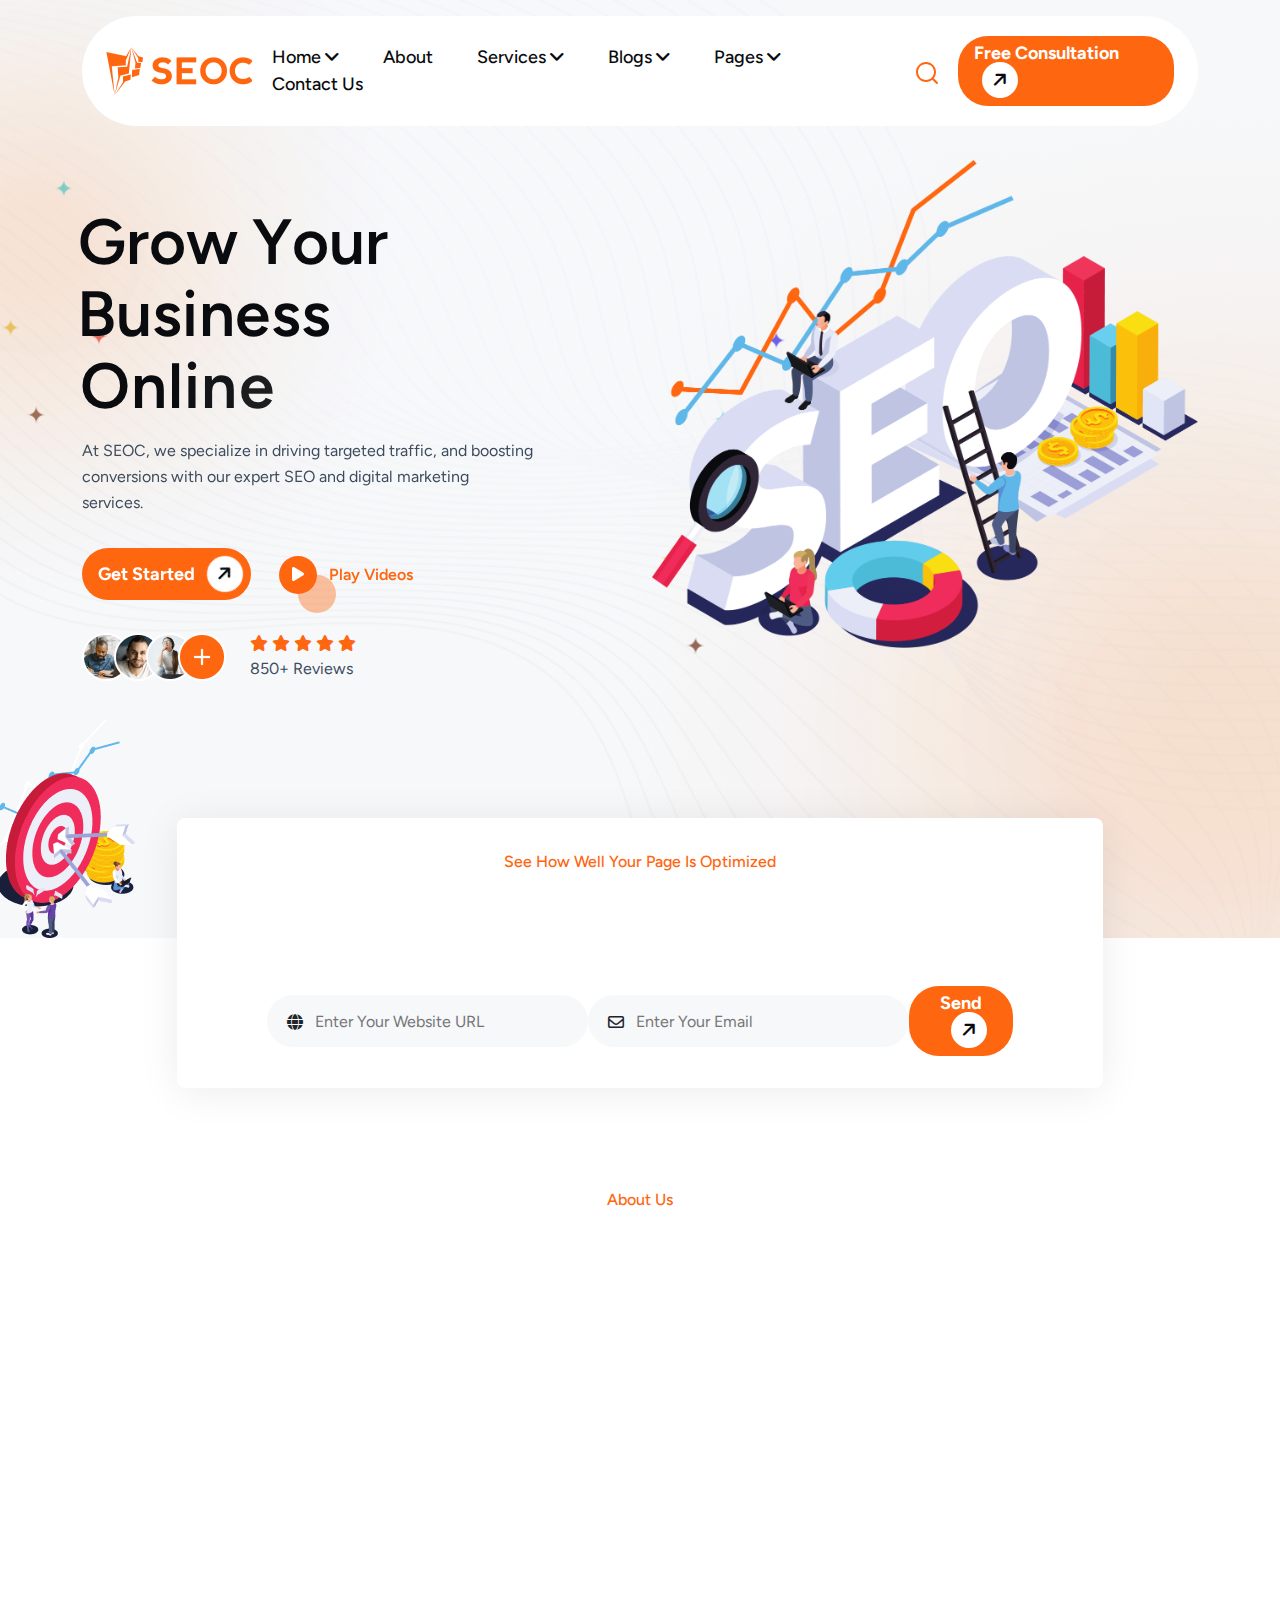
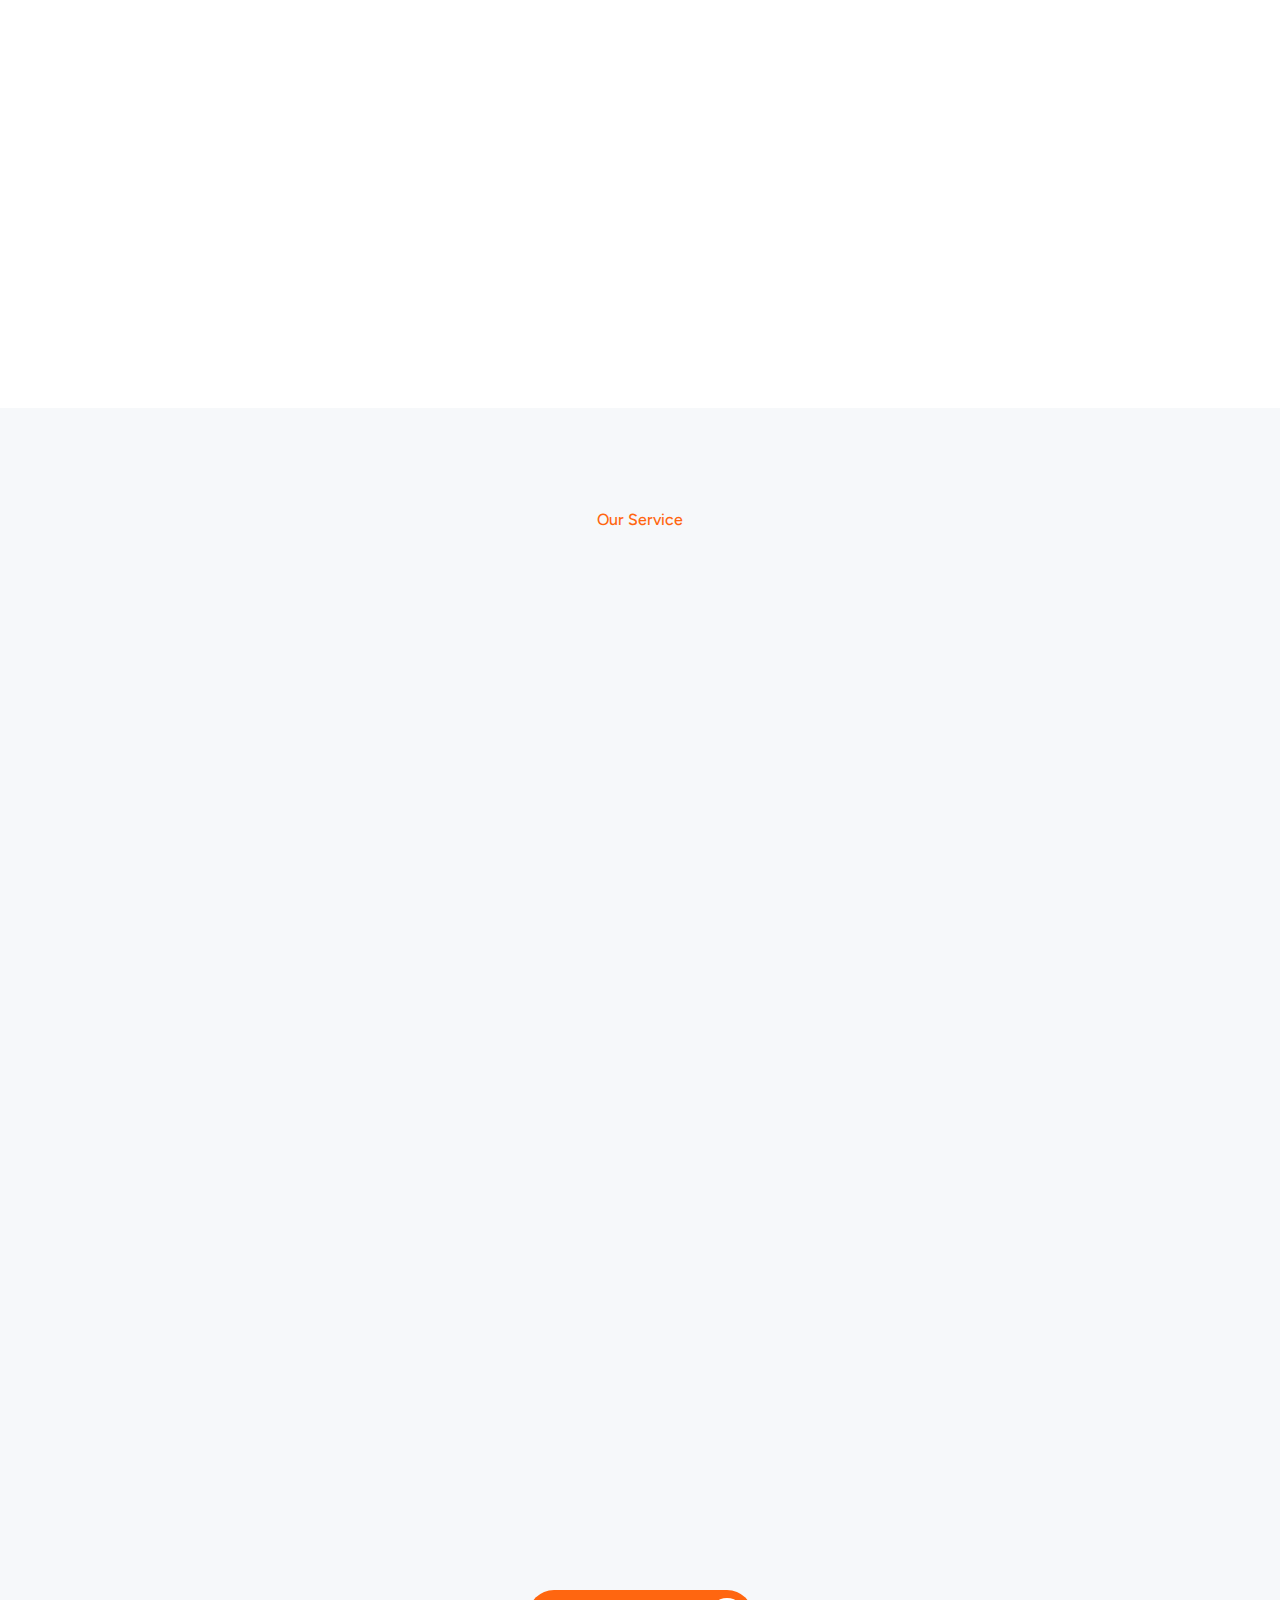
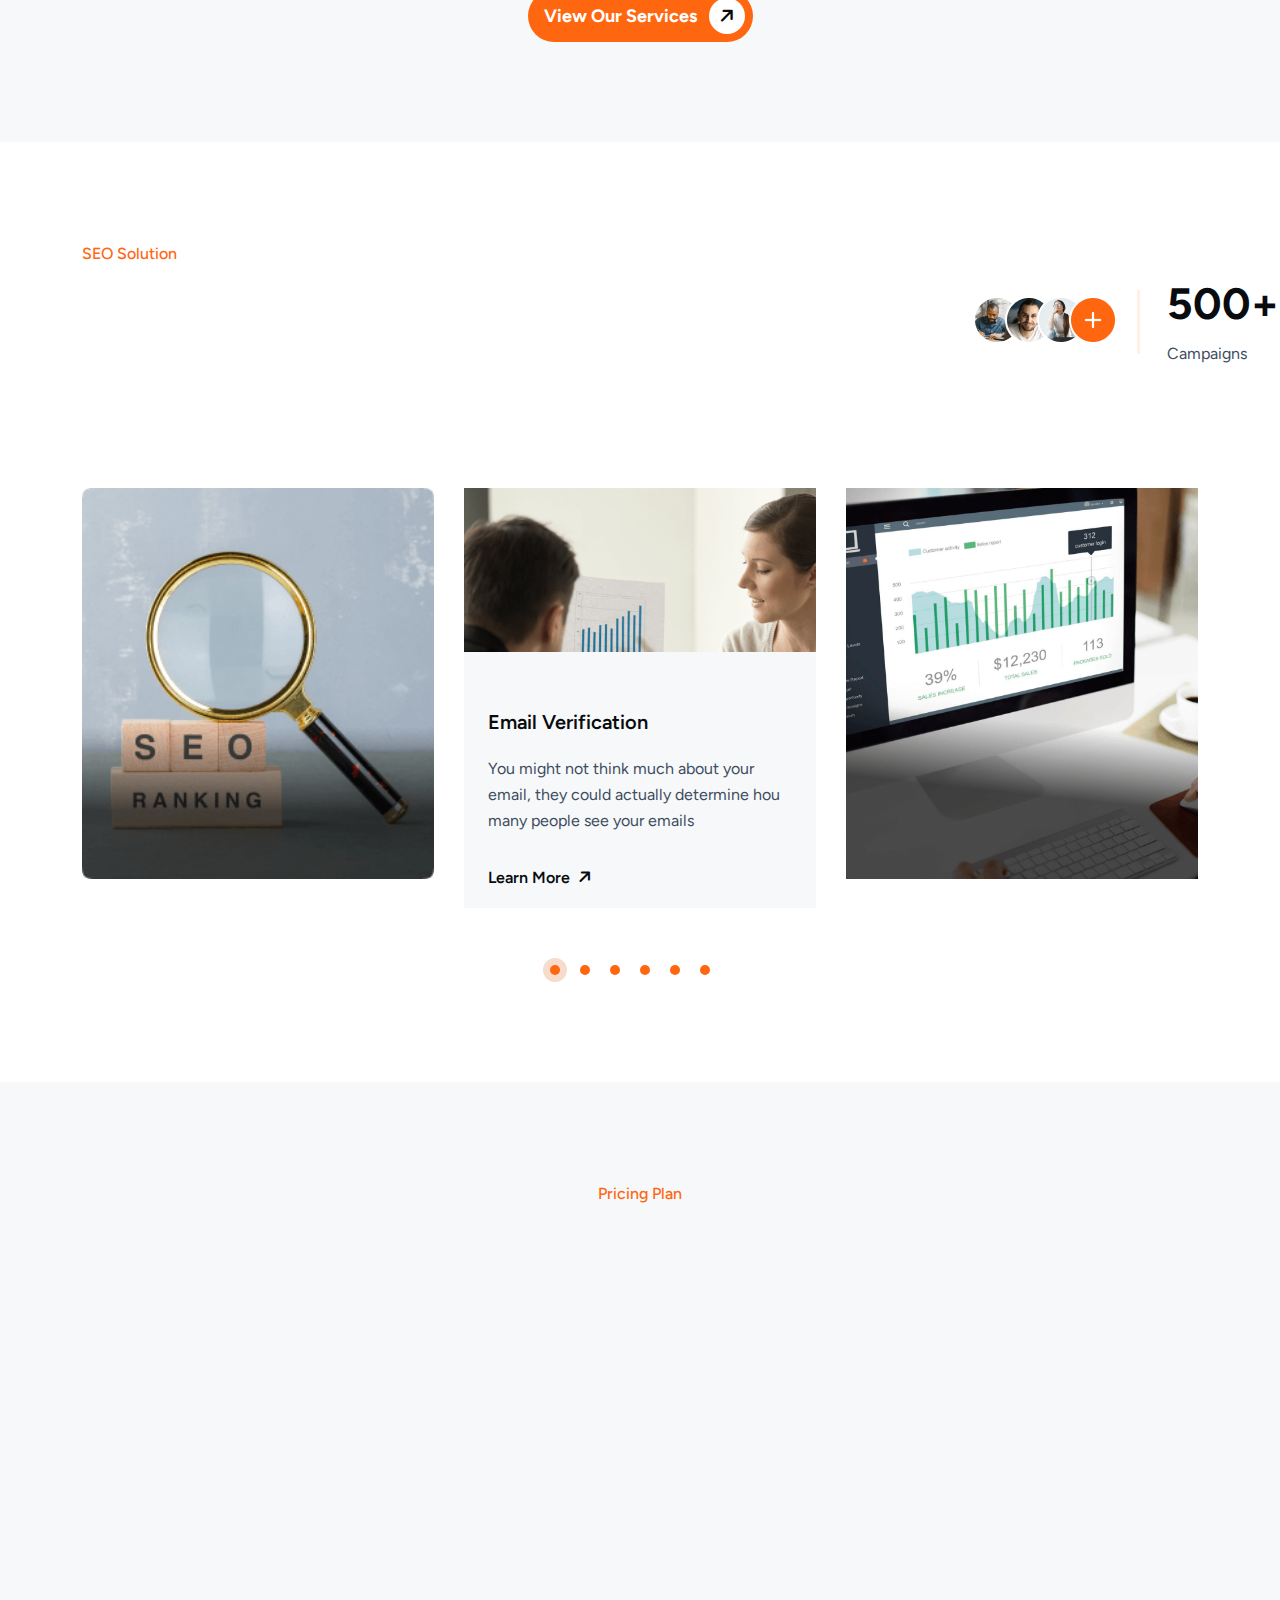
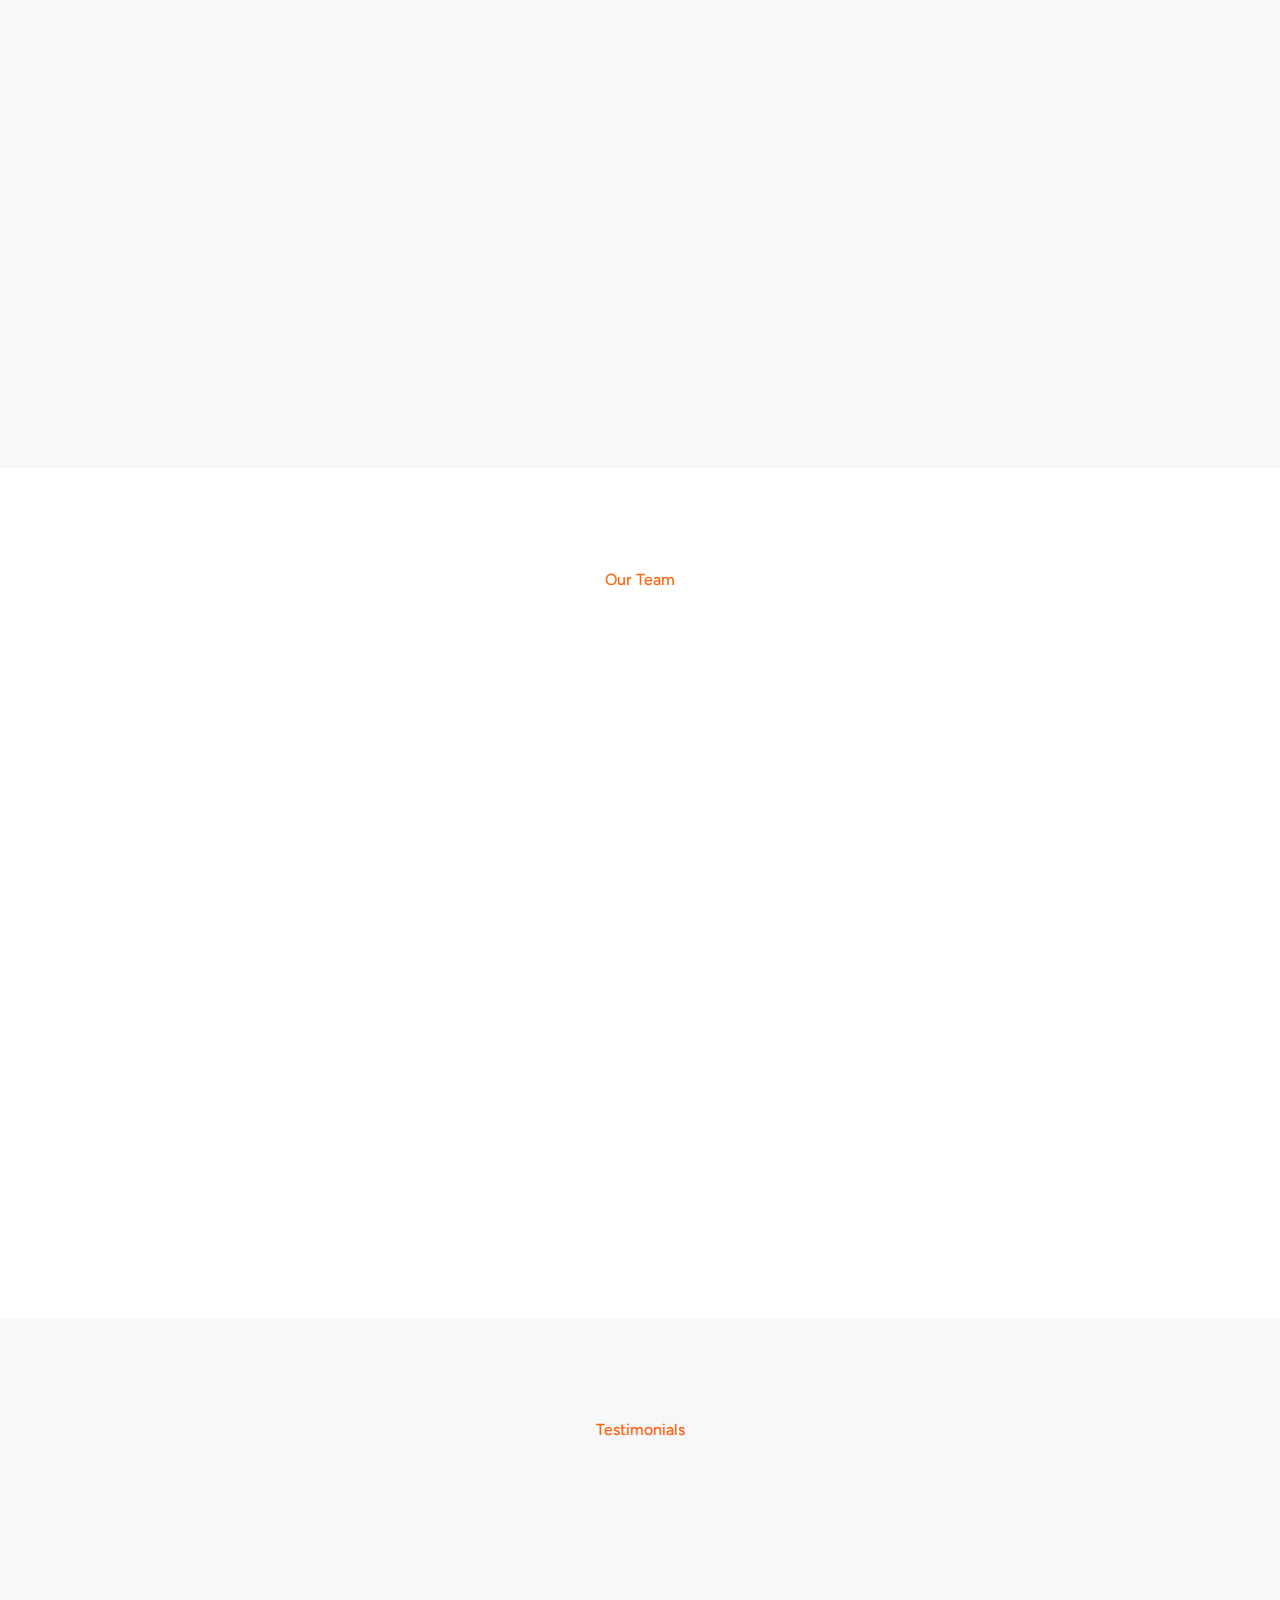
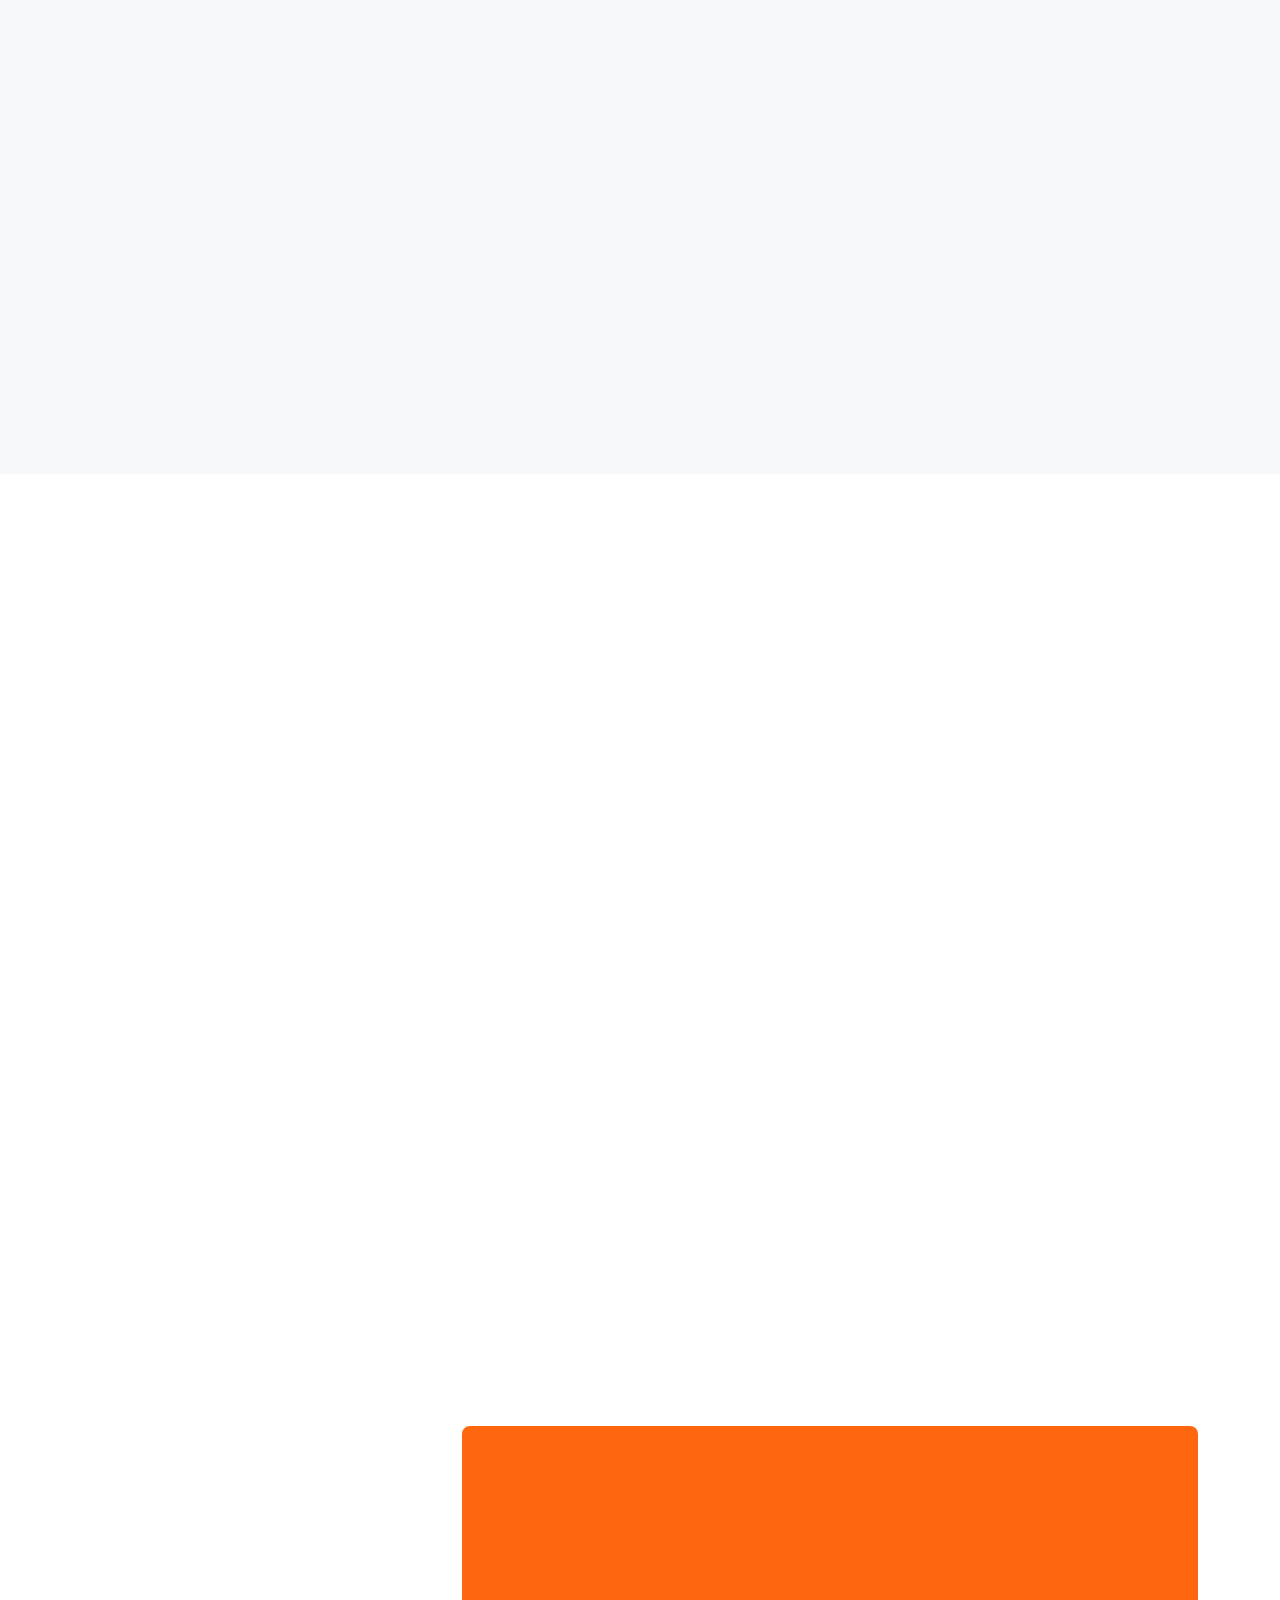
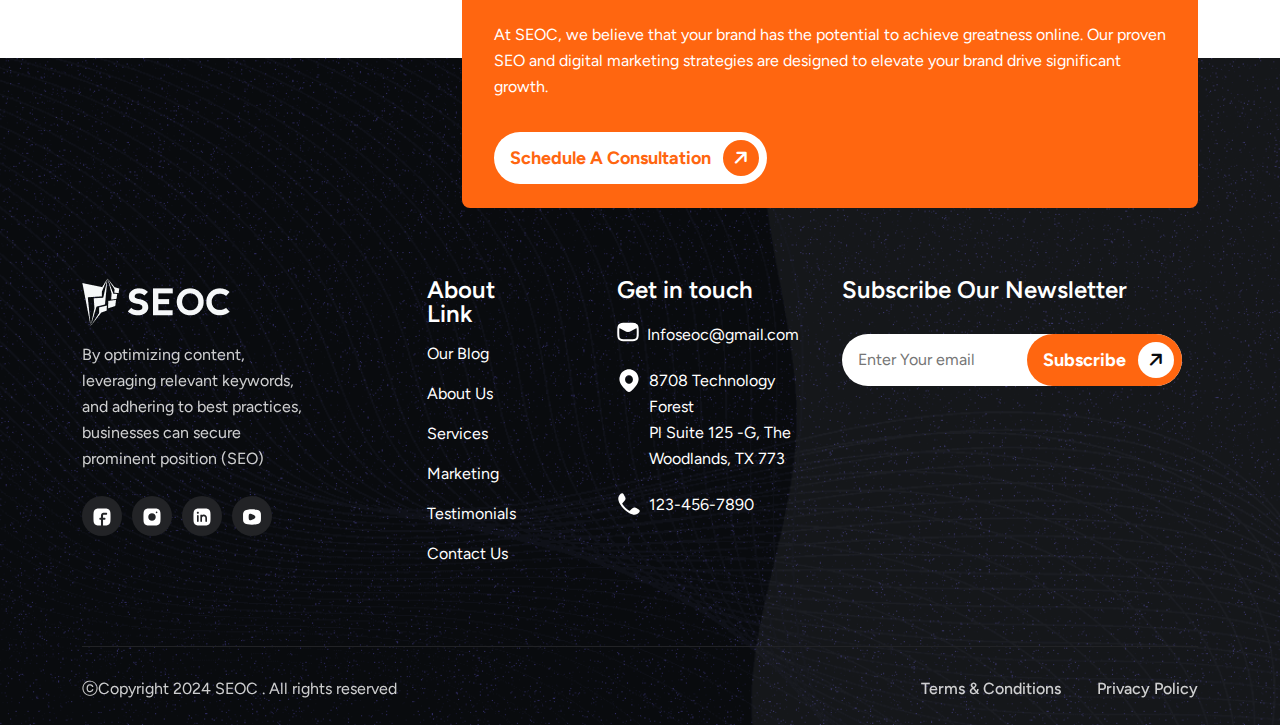
==== index10.html @ 3ffd4865 "first commit" ====
<!DOCTYPE html>
<html lang="en">

<!-- Mirrored from seoc-html-v2.vercel.app/index10.php by HTTrack Website Copier/3.x [XR&CO'2014], Wed, 20 Nov 2024 07:27:41 GMT -->
<!-- Added by HTTrack --><meta http-equiv="content-type" content="text/html;charset=utf-8" /><!-- /Added by HTTrack -->
<head>
     <meta charset="UTF-8">
     <meta name="viewport" content="width=device-width, initial-scale=1.0">
     <title>SEOC - Digital Marketing Agency</title>

     <!--=====FAB ICON=======-->
    <link rel="shortcut icon" href="assets/img/logo/fav-logo9.png" type="image/x-icon">

    <!--===== CSS LINK =======-->
    <link rel="stylesheet" href="assets/css/plugins/bootstrap.min.css">
    <link rel="stylesheet" href="assets/css/plugins/aos.css">
    <link rel="stylesheet" href="assets/css/plugins/fontawesome.css">
    <link rel="stylesheet" href="assets/css/plugins/magnific-popup.css">
    <link rel="stylesheet" href="assets/css/plugins/mobile.css">
    <link rel="stylesheet" href="assets/css/plugins/owlcarousel.min.css">
    <link rel="stylesheet" href="assets/css/plugins/sidebar.css">
    <link rel="stylesheet" href="assets/css/plugins/slick-slider.css">
    <link rel="stylesheet" href="assets/css/plugins/nice-select.css">
    <link rel="stylesheet" href="assets/css/main.css">

    <!--=====  JS SCRIPT LINK =======-->
    <script src="assets/js/plugins/jquery-3-6-0.min.js"></script>
</head>
<body class="homepage10-body">

<!--===== PRELOADER STARTS =======-->
<div class="preloader preloader10">
  <div class="loading-container">
    <div class="loading"></div>
    <div id="loading-icon"><img src="assets/img/logo/preloader9.png" alt=""></div>
  </div>
</div>
<!--===== PRELOADER ENDS =======-->

<!--===== PROGRESS STARTS=======-->
<div class="paginacontainer">
     <div class="progress-wrap">
       <svg class="progress-circle svg-content" width="100%" height="100%" viewBox="-1 -1 102 102">
         <path d="M50,1 a49,49 0 0,1 0,98 a49,49 0 0,1 0,-98"/>
       </svg>
     </div>
   </div>
 <!--===== PROGRESS ENDS=======-->

   <!--=====HEADER START=======-->
   <header class="homepage10-body">
    <div class="header-area homepage10 header header-sticky d-none d-lg-block " id="header">
      <div class="container">
        <div class="row">
          <div class="col-lg-12">
            <div class="header-elements">
              <div class="site-logo">
                <a href="index.php"><img src="assets/img/logo/logo11.png" alt=""></a>
              </div>
              <div class="main-menu">
                <ul>
                  <li><a href="#">Home <i class="fa-solid fa-angle-down"></i></a>
                    <div class="tp-submenu">
                      <div class="row">
                         <div class="col-lg-12">

                          <div class="all-images-menu">
                            <div class="images">
                              <div class="homemenu-thumb">
                                <div class="img1">
                                <img src="assets/img/all-images/demo-img1.png" alt="">
                                </div>
                                 <div class="homemenu-btn">
                                    <a class="header-btn17" href="index.php" target="_blank">Multi Page <span><i class="fa-solid fa-arrow-right"></i></span></a>
                                    <div class="space16"></div>
                                    <a class="header-btn17" href="single-index1.php" target="_blank">One Page <span><i class="fa-solid fa-arrow-right"></i></span></a>
                                 </div>
                                 <div class="homemenu-content">
                                  <a href="404.php">SEO & Digital Marketing 01</a>
                                 </div>
                              </div>
                              <div class="space20"></div>
                            </div>

                            <div class="images">
                              <div class="homemenu-thumb">
                                <div class="img1">
                                <img src="assets/img/all-images/demo-img2.png" alt="">
                                </div>
                                 <div class="homemenu-btn">
                                    <a class="header-btn17" href="index2.php" target="_blank"> Multi Page <span><i class="fa-solid fa-arrow-right"></i></span></a>
                                    <div class="space16"></div>
                                    <a class="header-btn17" href="single-index2.php" target="_blank"> One Page <span><i class="fa-solid fa-arrow-right"></i></span></a>
                                 </div>
                                 <div class="homemenu-content">
                                  <a href="index2.php">SEO & Digital Marketing 02</a>
                                 </div>
                              </div>
                              <div class="space20"></div>
                            </div>

                            <div class="images">
                              <div class="homemenu-thumb">
                                <div class="img1">
                                <img src="assets/img/all-images/comming-soon.png" alt="" class="commingsoon">
                                </div>
                                <div class="homemenu-btn">
                                  <a class="header-btn17" href="index3.php" target="_blank">Multi Page <span><i class="fa-solid fa-arrow-right"></i></span></a>
                                  <div class="space16"></div>
                                  <a class="header-btn17" href="single-index3.php" target="_blank"> One Page <span><i class="fa-solid fa-arrow-right"></i></span></a>
                               </div>
                               <div class="homemenu-content">
                                <a href="index3.php">SEO & Digital Marketing 03</a>
                               </div>
                              </div>
                              <div class="space20"></div>
                            </div>

                            <div class="images">
                              <div class="homemenu-thumb">
                                <div class="img1">
                                <img src="assets/img/all-images/demo-img3.png" alt="">
                                </div>
                                 <div class="homemenu-btn">
                                    <a class="header-btn17" href="index4.php" target="_blank">Multi Page <span><i class="fa-solid fa-arrow-right"></i></span></a>
                                    <div class="space16"></div>
                                    <a class="header-btn17" href="single-index4.php" target="_blank"> One Page <span><i class="fa-solid fa-arrow-right"></i></span></a>
                                 </div>
                                 <div class="homemenu-content">
                                  <a href="index4.php">SEO & Digital Marketing 04</a>
                                 </div>
                              </div>
                              <div class="space20"></div>
                            </div>

                            <div class="images">
                              <div class="homemenu-thumb" style="margin: 0;">
                                <div class="img1">
                                <img src="assets/img/all-images/demo-img4.png" alt="">
                                </div>
                                 <div class="homemenu-btn">
                                    <a class="header-btn17" href="index5.php" target="_blank">Multi Page <span><i class="fa-solid fa-arrow-right"></i></span></a>
                                    <div class="space16"></div>
                                    <a class="header-btn17" href="single-index5.php" target="_blank"> One Page <span><i class="fa-solid fa-arrow-right"></i></span></a>
                                 </div>
                                 <div class="homemenu-content">
                                  <a href="index5.php">SEO & Digital Marketing 05</a>
                                 </div>
                              </div>
                              <div class="space20"></div>
                            </div>
                          </div>

                          <div class="all-images-menu">
                            <div class="images">
                              <div class="homemenu-thumb">
                                <div class="img1">
                                <img src="assets/img/all-images/demo-img11.png" alt="">
                                </div>
                                <div class="text">
                                  <h2>NEW</h2>
                                </div>
                                 <div class="homemenu-btn">
                                    <a class="header-btn17" href="index11.php" target="_blank">Multi Page <span><i class="fa-solid fa-arrow-right"></i></span></a>
                                    <div class="space16"></div>
                                    <a class="header-btn17" href="single-index11.php" target="_blank">One Page <span><i class="fa-solid fa-arrow-right"></i></span></a>
                                 </div>
                                 <div class="homemenu-content">
                                  <a href="index11.php">Staffing Agency</a>
                                 </div>
                              </div>
                              <div class="space20"></div>
                            </div>

                            <div class="images">
                              <div class="homemenu-thumb">
                                <div class="img1">
                                <img src="assets/img/all-images/demo-img12.png" alt="">
                                </div>
                                <div class="text">
                                  <h2>NEW</h2>
                                </div>
                                 <div class="homemenu-btn">
                                    <a class="header-btn17" href="index12.php" target="_blank"> Multi Page <span><i class="fa-solid fa-arrow-right"></i></span></a>
                                    <div class="space16"></div>
                                    <a class="header-btn17" href="single-index12.php" target="_blank"> One Page <span><i class="fa-solid fa-arrow-right"></i></span></a>
                                 </div>
                                 <div class="homemenu-content">
                                  <a href="index12.php">Consulting Agency</a>
                                 </div>
                              </div>
                              <div class="space20"></div>
                            </div>

                            <div class="images">
                              <div class="homemenu-thumb">
                                <div class="img1">
                                <img src="assets/img/all-images/demo-img13.png" alt="" class="commingsoon">
                                </div>
                                <div class="text">
                                  <h2>NEW</h2>
                                </div>
                                <div class="homemenu-btn">
                                  <a class="header-btn17" href="index13.php" target="_blank">Multi Page <span><i class="fa-solid fa-arrow-right"></i></span></a>
                                  <div class="space16"></div>
                                  <a class="header-btn17" href="single-index13.php" target="_blank"> One Page <span><i class="fa-solid fa-arrow-right"></i></span></a>
                               </div>
                               <div class="homemenu-content">
                                <a href="index13.php">Advertising Agency</a>
                               </div>
                              </div>
                              <div class="space20"></div>
                            </div>

                            <div class="images">
                              <div class="homemenu-thumb">
                                <div class="img1">
                                <img src="assets/img/all-images/demo-img14.png" alt="">
                                </div>
                                <div class="text">
                                  <h2>NEW</h2>
                                </div>
                                 <div class="homemenu-btn">
                                    <a class="header-btn17" href="index14.php" target="_blank">Multi Page <span><i class="fa-solid fa-arrow-right"></i></span></a>
                                    <div class="space16"></div>
                                    <a class="header-btn17" href="single-index14.php" target="_blank"> One Page <span><i class="fa-solid fa-arrow-right"></i></span></a>
                                 </div>
                                 <div class="homemenu-content">
                                  <a href="index14.php">IT Solution Agency</a>
                                 </div>
                              </div>
                              <div class="space20"></div>
                            </div>

                            <div class="images">
                              <div class="homemenu-thumb" style="margin: 0;">
                                <div class="img1">
                                <img src="assets/img/all-images/demo-img15.png" alt="">
                                </div>
                                <div class="text">
                                  <h2>NEW</h2>
                                </div>
                                 <div class="homemenu-btn">
                                    <a class="header-btn17" href="index15.php" target="_blank">Multi Page <span><i class="fa-solid fa-arrow-right"></i></span></a>
                                    <div class="space16"></div>
                                    <a class="header-btn17" href="single-index15.php" target="_blank"> One Page <span><i class="fa-solid fa-arrow-right"></i></span></a>
                                 </div>
                                 <div class="homemenu-content">
                                  <a href="index15.php">Startup Agency</a>
                                 </div>
                              </div>
                              <div class="space20"></div>
                            </div>
                          </div>

                          <div class="all-images-menu">
                            <div class="images">
                              <div class="homemenu-thumb">
                                <div class="img1">
                                <img src="assets/img/all-images/demo-img5.png" alt="">
                                </div>
                                 <div class="homemenu-btn">
                                    <a class="header-btn17" href="index6.php" target="_blank">Multi Page <span><i class="fa-solid fa-arrow-right"></i></span></a>
                                    <div class="space16"></div>
                                    <a class="header-btn17" href="single-index6.php" target="_blank">One Page <span><i class="fa-solid fa-arrow-right"></i></span></a>
                                 </div>
                                 <div class="homemenu-content">
                                  <a href="index6.php">SEO & Digital Marketing 06</a>
                                 </div>
                              </div>
                            </div>

                            <div class="images">
                              <div class="homemenu-thumb">
                                <div class="img1">
                                <img src="assets/img/all-images/demo-img6.png" alt="">
                                </div>
                                 <div class="homemenu-btn">
                                    <a class="header-btn17" href="index7.php" target="_blank"> Multi Page <span><i class="fa-solid fa-arrow-right"></i></span></a>
                                    <div class="space16"></div>
                                    <a class="header-btn17" href="single-index7.php" target="_blank"> One Page <span><i class="fa-solid fa-arrow-right"></i></span></a>
                                 </div>
                                 <div class="homemenu-content">
                                  <a href="index7.php">SEO & Digital Marketing 07</a>
                                 </div>
                              </div>
                            </div>

                            <div class="images">
                              <div class="homemenu-thumb">
                                <div class="img1">
                                <img src="assets/img/all-images/demo-img7.png" alt="" class="commingsoon">
                                </div>

                                <div class="homemenu-btn">
                                  <a class="header-btn17" href="index8.php" target="_blank">Multi Page <span><i class="fa-solid fa-arrow-right"></i></span></a>
                                  <div class="space16"></div>
                                  <a class="header-btn17" href="single-index8.php" target="_blank"> One Page <span><i class="fa-solid fa-arrow-right"></i></span></a>
                               </div>
                               <div class="homemenu-content">
                                <a href="index8.php">SEO & Digital Marketing 08</a>
                               </div>
                              </div>
                            </div>

                            <div class="images">
                              <div class="homemenu-thumb">
                                <div class="img1">
                                <img src="assets/img/all-images/demo-img8.png" alt="">
                                </div>

                                 <div class="homemenu-btn">
                                    <a class="header-btn17" href="index9.php" target="_blank">Multi Page <span><i class="fa-solid fa-arrow-right"></i></span></a>
                                    <div class="space16"></div>
                                    <a class="header-btn17" href="single-index9.php" target="_blank"> One Page <span><i class="fa-solid fa-arrow-right"></i></span></a>
                                 </div>
                                 <div class="homemenu-content">
                                  <a href="index9.php">SEO & Digital Marketing 09</a>
                                 </div>
                              </div>
                            </div>

                            <div class="images">
                              <div class="homemenu-thumb" style="margin: 0;">
                                <div class="img1">
                                <img src="assets/img/all-images/demo-img9.png" alt="">
                                </div>
                                <div class="text">
                                  <h2>HOT</h2>
                                </div>
                                 <div class="homemenu-btn">
                                    <a class="header-btn17" href="index10.php" target="_blank">Multi Page <span><i class="fa-solid fa-arrow-right"></i></span></a>
                                    <div class="space16"></div>
                                    <a class="header-btn17" href="single-index10.php" target="_blank"> One Page <span><i class="fa-solid fa-arrow-right"></i></span></a>
                                 </div>
                                 <div class="homemenu-content">
                                  <a href="index10.php">SEO & Digital Marketing 10</a>
                                 </div>
                              </div>
                            </div>
                          </div>

                          <div class="all-images-menu">
                            <div class="images">
                              <div class="space20"></div>
                              <div class="homemenu-thumb">
                                <div class="img1 comming-soon">
                                <img src="assets/img/all-images/demo-img17.png" alt="">
                                </div>
                                 <div class="homemenu-content">
                                  <a href="index6.php">Creative Agency</a>
                                 </div>
                              </div>
                            </div>
  
                            <div class="images">
                              <div class="space20"></div>
                              <div class="homemenu-thumb">
                                <div class="img1 comming-soon">
                                <img src="assets/img/all-images/demo-img16.png" alt="">
                                </div>
                                 <div class="homemenu-content">
                                  <a href="index7.php">Digital Marketing Agency</a>
                                 </div>
                              </div>
                            </div>
  
                            <div class="images">
                              <div class="space20"></div>
                              <div class="homemenu-thumb">
                                <div class="img1 comming-soon">
                                <img src="assets/img/all-images/demo-img18.png" alt="" class="commingsoon">
                                </div>
                               <div class="homemenu-content">
                                <a href="index8.php">Digital Marketer Agency</a>
                               </div>
                              </div>
                            </div>
  
                            <div class="images">
                              <div class="space20"></div>
                              <div class="homemenu-thumb">
                                <div class="img1 comming-soon">
                                <img src="assets/img/all-images/demo-img19.png" alt="">
                                </div>
  
                                 <div class="homemenu-content">
                                  <a href="index9.php">Corporate Agency</a>
                                 </div>
                              </div>
                            </div>
  
                            <div class="images">
                              <div class="space20"></div>
                              <div class="homemenu-thumb" style="margin: 0;">
                                <div class="img1 comming-soon">
                                <img src="assets/img/all-images/demo-img20.png" alt="">
                                </div>
                                 <div class="homemenu-content">
                                  <a href="index10.php">Coming Soon</a>
                                 </div>
                              </div>
                            </div>
                          </div>
                         </div>
                      </div>
                   </div>
                  </li>
                  <li><a href="about.php">About</a></li>
                  <li><a href="#">Services <i class="fa-solid fa-angle-down"></i></a>
                    <ul class="dropdown-padding">
                      <li><a href="service1.php">Service One</a></li>
                      <li><a href="service2.php">Service Two</a></li>
                      <li><a href="service3.php">Service Three</a></li>
                      <li><a href="service4.php">Service Four</a></li>
                      <li><a href="service5.php">Service Five</a></li>
                    </ul>
                  </li>
                  <li><a href="#">Blogs <i class="fa-solid fa-angle-down"></i></a>
                  <ul class="dropdown-padding">
                    <li><a href="blog.php">Blog One</a></li>
                    <li><a href="blog-left.php">Blog Left</a></li>
                    <li><a href="blog-right.php">Blog Right</a></li>
                    <li><a href="blog-single.php">Blog Single</a></li>
                  </ul>
                  </li>
                  <li><a href="#">Pages <i class="fa-solid fa-angle-down"></i></a>
                    <ul class="dropdown-padding">
                      <li><a href="case.php">Case Study</a></li>
                      <li><a href="case-single.php">Case Study Single</a></li>
                      <li><a href="team.php">Our Team</a></li>
                      <li><a href="pricing.php">Pricing Plan</a></li>
                      <li><a href="testimonials.php">Testimonials</a></li>
                      <li><a href="faq.php">FAQ</a></li>
                      <li><a href="404-2.php">404</a></li>
                    </ul>
                  </li>
                  <li><a href="contact.php">Contact Us</a></li>
                </ul>
              </div>
              <div class="btn-area">
                <div class="search-icon header__search header-search-btn">
                  <a href="#"><img src="assets/img/icons/search-icon3.svg" alt=""></a>
                </div>
                <a href="contact.php" class="header-btn17">Free Consultation <span><i class="fa-solid fa-arrow-right"></i></span></a>
              </div>

              <div class="header-search-form-wrapper">
                <div class="tx-search-close tx-close"><i class="fa-solid fa-xmark"></i></div>
                <div class="header-search-container">
                    <form role="search" class="search-form">
                    <input type="search"  class="search-field" placeholder="Search …" value="" name="s">
                    <button type="submit" class="search-submit"><img src="assets/img/icons/search-icon3.svg" alt=""></button>
                    </form>
                </div>
            </div>
            <div class="body-overlay"></div>
            </div>
          </div>
        </div>
      </div>
    </div>
  </header>
  <!--=====HEADER END =======-->

  <!--===== MOBILE HEADER STARTS =======-->
 <div class="mobile-header mobile-haeder10 d-block d-lg-none">
  <div class="container-fluid">
    <div class="col-12">
      <div class="mobile-header-elements">
        <div class="mobile-logo">
          <a href="index.php"><img src="assets/img/logo/logo11.png" alt=""></a>
        </div>
        <div class="mobile-nav-icon dots-menu">
          <i class="fa-solid fa-bars"></i>
        </div>
      </div>
    </div>
  </div>
</div>

<div class="mobile-sidebar mobile-sidebar10">
  <div class="logosicon-area">
    <div class="logos">
      <img src="assets/img/logo/logo11.png" alt="">
    </div>
    <div class="menu-close">
      <i class="fa-solid fa-xmark"></i>
    </div>
   </div>
  <div class="mobile-nav mobile-nav1">
    <ul class="mobile-nav-list nav-list1">
      <li><a href="#" >Home </a>
        <ul class="sub-menu">
          <li>
            <a href="#">Multiple Page</a>
            <ul class="sub-menu">
              <li><a href="index.php">Home One</a></li>
              <li><a href="index2.php">Home Two</a></li>
              <li><a href="index3.php">Home Three</a></li>
              <li><a href="index4.php">Home Four</a></li>
              <li><a href="index5.php">Home Five</a></li>
              <li><a href="index6.php">Home Six</a></li>
              <li><a href="index7.php">Home Seven</a></li>
              <li><a href="index8.php">Home Eight</a></li>
              <li><a href="index9.php">Home Nine</a></li>
              <li><a href="index10.php">Home Ten</a></li>
              <li><a href="index11.php">Home Eleven</a></li>
              <li><a href="index12.php">Home Twelve</a></li>
              <li><a href="index13.php">Home Thirteen</a></li>
              <li><a href="index14.php">Home Fouteen</a></li>
              <li><a href="index15.php">Home Fifteen</a></li>
            </ul>
          </li>
          <li>
            <a href="#">Landing Page</a>
            <ul class="sub-menu">
              <li><a href="single-index1.php" target="_blank">Home One</a></li>
              <li><a href="single-index2.php" target="_blank">Home Two</a></li>
              <li><a href="single-index3.php" target="_blank">Home Three</a></li>
              <li><a href="single-index4.php" target="_blank">Home Four</a></li>
              <li><a href="single-index5.php" target="_blank">Home Five</a></li>
              <li><a href="single-index6.php" target="_blank">Home Six</a></li>
              <li><a href="single-index7.php" target="_blank">Home Seven</a></li>
              <li><a href="single-index8.php" target="_blank">Home Eight</a></li>
              <li><a href="single-index9.php" target="_blank">Home Nine</a></li>
              <li><a href="single-index10.php" target="_blank">Home Ten</a></li>
              <li><a href="single-index11.php" target="_blank">Home Eleven</a></li>
              <li><a href="single-index12.php" target="_blank">Home Twelve</a></li>
              <li><a href="single-index13.php" target="_blank">Home Thirteen</a></li>
              <li><a href="single-index14.php" target="_blank">Home Fouteen</a></li>
              <li><a href="single-index15.php" target="_blank">Home Fifteen</a></li>
            </ul>
          </li>
        </ul>
      </li>
      <li><a href="about.php">About</a></li>
      <li><a href="404-3.php">Services</a>
        <ul class="sub-menu">
          <li><a href="service1.php">Service One</a></li>
          <li><a href="service2.php">Service Two</a></li>
          <li><a href="service3.php">Service Three</a></li>
          <li><a href="service4.php">Service Four</a></li>
          <li><a href="service5.php">Service Five</a></li>
        </ul>
      </li>
      <li><a href="#">Blogs</a>
        <ul class="sub-menu">
          <li><a href="blog.php">Blog One</a></li>
          <li><a href="blog-left.php">Blog Left</a></li>
          <li><a href="blog-right.php">Blog Right</a></li>
          <li><a href="blog-single.php">Blog Single</a></li>
        </ul>
      </li>
      <li><a href="#">Pages</a>
        <ul class="sub-menu">
          <li><a href="case.php">Case Study One</a></li>
          <li><a href="case-single.php">Case Study Single</a></li>
          <li><a href="team.php">Our Team</a></li>
          <li><a href="pricing.php">Pricing Plan</a></li>
          <li><a href="testimonials.php">Testimonials</a></li>
          <li><a href="faq.php">FAQ</a></li>
          <li><a href="404-2.php">404</a></li>
        </ul>
      </li>
      <li><a href="contact.php">Contact Us</a></li>
    </ul>

    <div class="allmobilesection">
      <a href="contact.php"  class="header-btn17">Get Started <span><i class="fa-solid fa-arrow-right"></i></span></a>
      <div class="single-footer">
        <h3>Contact Info</h3>
        <div class="footer1-contact-info">
          <div class="contact-info-single">
            <div class="contact-info-icon">
              <i class="fa-solid fa-phone-volume"></i>
            </div>
            <div class="contact-info-text">
              <a href="tel:+3(924)4596512">+3(924)4596512</a>
            </div>
          </div>

          <div class="contact-info-single">
            <div class="contact-info-icon">
              <i class="fa-solid fa-envelope"></i>
            </div>
            <div class="contact-info-text">
              <a href="mailto:info@example.com">info@example.com</a>
            </div>
          </div>

          <div class="single-footer">
            <h3>Our Location</h3>
            
            <div class="contact-info-single">
              <div class="contact-info-icon">
                <i class="fa-solid fa-location-dot"></i>
              </div>
              <div class="contact-info-text">
                <a href="mailto:info@example.com" >55 East Birchwood Ave.Brooklyn, <br> New York 11201,United States</a>
              </div>
            </div>

          </div>
          <div class="single-footer">
            <h3>Social Links</h3>
            
            <div class="social-links-mobile-menu">
              <ul>
                <li><a href="#"><i class="fa-brands fa-facebook-f"></i></a></li>
                <li><a href="#"><i class="fa-brands fa-instagram"></i></a></li>
                <li><a href="#"><i class="fa-brands fa-linkedin-in"></i></a></li>
                <li><a href="#"><i class="fa-brands fa-youtube"></i></a></li>
              </ul>
            </div>
          </div>
        </div>
      </div>
     </div>
  </div>
</div>
<!--===== MOBILE HEADER STARTS =======-->

<!--===== HERO AREA STARTS =======-->
<div class="hero10-section-area">
  <img src="assets/img/elements/elements18.png" alt="" class="elements18">
  <div class="bg1">
    <img src="assets/img/elements/elements19.png" alt="">
  </div>
  <div class="bg2-elements">
    <img src="assets/img/elements/elements20.png" alt="">
  </div>

  <div class="container">
    <div class="row align-items-center">
      <div class="col-lg-5">
        <div class="hero-header-area heading15">
          <h1 class="text-anime-style-3">Grow Your Business Online</h1>
          <p data-aos="fade-left" data-aos-duration="800">At SEOC, we specialize in driving targeted traffic, and boosting conversions with our expert SEO and digital marketing services.</p>
          <div class="space32"></div>
          <div class="btn-area1" data-aos="fade-left" data-aos-duration="1000">
            <a href="contact.php" class="header-btn17">Get Started <span><i class="fa-solid fa-arrow-right"></i></span></a>
            <a href="https://www.youtube.com/watch?v=Y8XpQpW5OVY" class="video-btn popup-youtube">
              <span class="play"><i class="fa-solid fa-play"></i></span>
              <span class="text">Play Videos</span>
            </a>
          </div>
          <div class="space32"></div>
          <div class="auhtor-area">
            <div class="img1">
              <img src="assets/img/all-images/author-img2.png" alt="">
            </div>
            <div class="text">
              <ul>
                <li><i class="fa-solid fa-star"></i></li>
                <li><i class="fa-solid fa-star"></i></li>
                <li><i class="fa-solid fa-star"></i></li>
                <li><i class="fa-solid fa-star"></i></li>
                <li><i class="fa-solid fa-star"></i></li>
              </ul>
              <p>850+ Reviews</p>
            </div>
          </div>
        </div>
      </div>
      <div class="col-lg-1"></div>
      <div class="col-lg-6">
        <div class="imges">
          <img src="assets/img/all-images/header-img13.png" alt="" class="aniamtion-key-1">
        </div>
      </div>
    </div>
  </div>
</div>

<div class="header10-bottom-area">
  <div class="container">
    <div class="row">
      <div class="col-lg-10 m-auto">
        <div class="header-auhtor-area heading15 text-center">
          <h5>See How Well Your Page Is Optimized</h5>
          <h2 class="text-anime-style-3">Your SEO Score?</h2>
          <div class="space32 d-lg-block d-none"></div>
          <div class="space12 d-lg-none d-block"></div>
          <div class="header-form-area">
            <form>
              <span><i class="fa-solid fa-globe"></i></span>
              <input type="text" placeholder="Enter Your Website URL">
            </form>

            <form>
              <span><i class="fa-regular fa-envelope"></i></span>
              <input type="text" placeholder="Enter Your Email">
            </form>
            <div class="btn-area1">
              <button type="submit" class="header-btn17">Send <span><i class="fa-solid fa-arrow-right"></i></span></button>
            </div>
          </div>
        </div>
      </div>
    </div>
  </div>
</div>
<!--===== HERO AREA ENDS =======-->

<!--===== ABOUT AREA STARTS =======-->
<div class="about10-section-area sp1" >
  <div class="container">
    <div class="row">
      <div class="col-lg-8 m-auto">
        <div class="about-header text-center heading15">
          <h5>About Us </h5>
          <h2 class="text-anime-style-3">Your Trusted Partners for Innovative Strategies and Unmatched Success</h2>
        </div>
      </div>
    </div>
    <div class="row align-items-center">
      <div class="col-lg-4">
        <div class="about-pera-list">
          <p data-aos="fade-right" data-aos-duration="800">We're not just another agency – <br class="d-lg-block d-none"> we're your digital growth partners. <br class="d-lg-block d-none"> With years of industry experience <br class="d-lg-block d-none"> and a passion for innovation.</p>
          <div class="space8"></div>
          <div data-aos="fade-right" data-aos-duration="1000">
            <ul>
              <li><img src="assets/img/icons/check12.svg" alt="">Digital Marketing</li>
              <li><img src="assets/img/icons/check12.svg" alt="">Marketing Agency</li>
              <li><img src="assets/img/icons/check12.svg" alt="">SEO Optimization</li>
              <li><img src="assets/img/icons/check12.svg" alt="">First Working Process</li>
            </ul>
          </div>
          <div class="space32"></div>
          <div class="btn-area1" data-aos="fade-right" data-aos-duration="1200">
            <a href="about.php" class="header-btn17"> More About Us <span><i class="fa-solid fa-arrow-right"></i></span></a>
          </div>
        </div>
      </div>

      <div class="col-lg-5">
        <div class="about-images reveal">
          <img src="assets/img/all-images/about-img10.png" alt="">
        </div>
      </div>

      <div class="col-lg-3">
        <div class="counter-boxarea text-center">
          <div class="row">
            <div class="col-lg-12 col-md-6 col-6">
              <div class="counter-box" data-aos="zoom-out" data-aos-duration="800">
                <h2><span class="counter">500</span>+</h2>
                <p>Campaigns</p>
              </div>
            </div>

            <div class="col-lg-12 col-md-6 col-6">
              <div class="counter-box" data-aos="zoom-out" data-aos-duration="1000">
                <h2><span class="counter">98</span>%</h2>
                <p>Client Satisfaction</p>
              </div>
            </div>

            <div class="col-lg-12 col-md-6 col-6">
              <div class="counter-box" data-aos="zoom-out" data-aos-duration="1100">
                <h2><span class="counter">25</span>+</h2>
                <p>Country Reach</p>
              </div>
            </div>

            <div class="col-lg-12 col-md-6 col-6">
              <div class="counter-box" data-aos="zoom-out" data-aos-duration="1200">
                <h2><span class="counter">15</span>+</h2>
                <p>Certified Experts</p>
              </div>
            </div>
          </div>
        </div>
      </div>
    </div>
  </div>
</div>
<!--===== ABOUT AREA ENDS =======-->

<!--===== SERVICE AREA STARTS =======-->
<div class="service10-section-area sp1">
  <div class="container">
    <div class="row">
      <div class="col-lg-10 m-auto">
        <div class="service-header text-center heading15">
          <h5>Our Service</h5>
          <h2 class="text-anime-style-3">Transforming Your Digital Presence <br class="d-lg-block d-none"> Comprehensive & Innovative Marketing Solutions</h2>
        </div>
      </div>
    </div>
        <div class="all-service-box" data-aos="fade-up" data-aos-duration="800">
          <div class="row">
            <div class="col-lg-12">
              <div class="service-main-boxarea">
                <div class="service-images">
                  <div class="img1">
                    <img src="assets/img/all-images/service-img12.png" alt="">
                  </div>
                  <div class="text">
                    <a href="service5.php">Search Engine Optimization</a>
                  </div>
                </div>
                <div class="pera">
                  <p>Elevate your online visibility and drive organic <br class="d-lg-block d-none"> traffic with our comprehensive SEO solutions. <br class="d-lg-block d-none"> We employ proven strategies..</p>
                </div>
                <div class="arrow">
                  <a href="service5.php"><i class="fa-solid fa-arrow-right"></i></a>
                </div>
              </div>
            </div>
          </div>
        </div>

        <div class="all-service-box" data-aos="fade-up" data-aos-duration="900">
          <div class="row">
            <div class="col-lg-12">
              <div class="service-main-boxarea">
                <div class="service-images">
                  <div class="img1">
                    <img src="assets/img/all-images/service-img13.png" alt="">
                  </div>
                  <div class="text">
                    <a href="service3.php">(PPC) Advertising</a>
                  </div>
                </div>
                <div class="pera box2">
                  <p>Reach your target audience instantly and <br class="d-lg-block d-none"> generate qualified leads with our strategic PPC <br class="d-lg-block d-none"> advertising campaigns.</p>
                </div>
                <div class="arrow">
                  <a href="service3.php"><i class="fa-solid fa-arrow-right"></i></a>
                </div>
              </div>
            </div>
          </div>
        </div>

        <div class="all-service-box" data-aos="fade-up" data-aos-duration="1000">
          <div class="row">
            <div class="col-lg-12">
              <div class="service-main-boxarea">
                <div class="service-images">
                  <div class="img1">
                    <img src="assets/img/all-images/service-img14.png" alt="">
                  </div>
                  <div class="text">
                    <a href="service4.php">Social Media Marketing</a>
                  </div>
                </div>
                <div class="pera box3">
                  <p>Engage and connect with your audience on <br class="d-lg-block d-none"> social media platforms with our result-driven <br class="d-lg-block d-none"> SMM strategies.</p>
                </div>
                <div class="arrow">
                  <a href="service4.php"><i class="fa-solid fa-arrow-right"></i></a>
                </div>
              </div>
            </div>
          </div>
        </div>

        <div class="all-service-box" data-aos="fade-up" data-aos-duration="1100">
          <div class="row">
            <div class="col-lg-12">
              <div class="service-main-boxarea">
                <div class="service-images">
                  <div class="img1">
                    <img src="assets/img/all-images/service-img15.png" alt="">
                  </div>
                  <div class="text">
                    <a href="service4.php">Content Marketing</a>
                  </div>
                </div>
                <div class="pera box4">
                  <p>Our content marketing services encompass <br class="d-lg-block d-none"> everything from blog posts and articles to <br class="d-lg-block d-none"> infographics and videos, designed to boost.</p>
                </div>
                <div class="arrow">
                  <a href="service4.php"><i class="fa-solid fa-arrow-right"></i></a>
                </div>
              </div>
            </div>
          </div>
        </div>

        <div class="all-service-box" data-aos="fade-up" data-aos-duration="1200">
          <div class="row">
            <div class="col-lg-12">
              <div class="service-main-boxarea">
                <div class="service-images">
                  <div class="img1">
                    <img src="assets/img/all-images/service-img16.png" alt="">
                  </div>
                  <div class="text">
                    <a href="service5.php">Web Design & Development</a>
                  </div>
                </div>
                <div class="pera box5">
                  <p>Make a lasting impression with a professionally <br class="d-lg-block d-none"> designed and user-friendly website. Our web <br class="d-lg-block d-none"> design and development...</p>
                </div>
                <div class="arrow">
                  <a href="service5.php"><i class="fa-solid fa-arrow-right"></i></a>
                </div>
              </div>
            </div>
          </div>
        </div>

        <div class="all-service-box" data-aos="fade-up" data-aos-duration="1300">
          <div class="row">
            <div class="col-lg-12">
              <div class="service-main-boxarea">
                <div class="row">
                  <div class="service-images">
                    <div class="img1">
                      <img src="assets/img/all-images/service-img17.png" alt="">
                    </div>
                    <div class="text">
                      <a href="service4.php">Digital Marketing</a>
                    </div>
                  </div>
                </div>
                <div class="pera box6">
                  <p>Digital marketing encompasses a vast array of <br class="d-lg-block d-none"> strategies and tactics, ranging from search <br class="d-lg-block d-none"> engine optimization (SEO) </p>
                </div>
                <div class="arrow">
                  <a href="service4.php"><i class="fa-solid fa-arrow-right"></i></a>
                </div>
              </div>
            </div>
          </div>
        </div>
        <div class="row">
          <div class="col-lg-12">
            <div class="space50"></div>
            <div class="bnt-area1 text-center">
              <a href="service1.php" class="header-btn17"> View Our Services <span><i class="fa-solid fa-arrow-right"></i></span></a>
            </div>
          </div>
        </div>
  </div>
</div>
<!--===== SERVICE AREA ENDS =======-->

<!--===== SOLUTION AREA STARTS =======-->
<div class="solution-section-slider-area sp1">
  <div class="container">
    <div class="row">
      <div class="col-lg-12">
        <div class="soluion-header heading15">
          <div class="main-content">
            <h5>SEO Solution</h5>
            <h2 class="text-anime-style-3">An Amazing Family Of SEO <br class="d-md-block d-none"> Solution For Every Need</h2>
          </div>
          <div class="auhtor-area">
            <div class="img1">
              <img src="assets/img/all-images/author-img1.png" alt="">
            </div>
            <div class="content">
              <h2><span class="counter">500</span>+</h2>
              <p>Campaigns</p>
            </div>
          </div>
        </div>
      </div>
    </div>

    <div class="row">
      <div class="col-lg-12">
        <div class="solution-slider-area owl-carousel">
          <div class="images-content-area">
            <div class="img1">
              <img src="assets/img/all-images/solution-img5.png" alt="">
            </div>
            
            <div class="content-area heading15">
              <a href="case-single.php">Email Verification</a>
              <div class="space20"></div>
              <p>You might not think much about your email, they could actually determine hou many people see your emails</p>
              <div class="space32"></div>
              <a href="case-single.php" class="readmore">Learn More <i class="fa-solid fa-arrow-right"></i></a>
            </div>
          </div>

          <div class="images-content-area">
            <div class="img1">
              <img src="assets/img/all-images/solution-img6.png" alt="">
            </div>
            
            <div class="content-area heading15">
              <a href="case-single.php">Email Verification</a>
              <div class="space20"></div>
              <p>You might not think much about your email, they could actually determine hou many people see your emails</p>
              <div class="space32"></div>
              <a href="case-single.php" class="readmore">Learn More <i class="fa-solid fa-arrow-right"></i></a>
            </div>
          </div>

          <div class="images-content-area">
            <div class="img1">
              <img src="assets/img/all-images/solution-img7.png" alt="">
            </div>

            <div class="content-area heading15">
              <a href="case-single.php">Email Verification</a>
              <div class="space20"></div>
              <p>You might not think much about your email, they could actually determine hou many people see your emails</p>
              <div class="space32"></div>
              <a href="case-single.php" class="readmore">Learn More <i class="fa-solid fa-arrow-right"></i></a>
            </div>
          </div>

          <div class="images-content-area">
            <div class="img1">
              <img src="assets/img/all-images/solution-img5.png" alt="">
            </div>
            
            <div class="content-area heading15">
              <a href="case-single.php">Email Verification</a>
              <div class="space20"></div>
              <p>You might not think much about your email, they could actually determine hou many people see your emails</p>
              <div class="space32"></div>
              <a href="case-single.php" class="readmore">Learn More <i class="fa-solid fa-arrow-right"></i></a>
            </div>
          </div>

          <div class="images-content-area">
            <div class="img1">
              <img src="assets/img/all-images/solution-img6.png" alt="">
            </div>
            
            <div class="content-area heading15">
              <a href="case-single.php">Email Verification</a>
              <div class="space20"></div>
              <p>You might not think much about your email, they could actually determine hou many people see your emails</p>
              <div class="space32"></div>
              <a href="case-single.php" class="readmore">Learn More <i class="fa-solid fa-arrow-right"></i></a>
            </div>
          </div>

          <div class="images-content-area">
            <div class="img1">
              <img src="assets/img/all-images/solution-img7.png" alt="">
            </div>

            <div class="content-area heading15">
              <a href="case-single.php">Email Verification</a>
              <div class="space20"></div>
              <p>You might not think much about your email, they could actually determine hou many people see your emails</p>
              <div class="space32"></div>
              <a href="case-single.php" class="readmore">Learn More <i class="fa-solid fa-arrow-right"></i></a>
            </div>
          </div>
        </div>
      </div>
    </div>
  </div>
</div>
<!--===== SOLUTION AREA ENDS =======-->

<!--===== PRICING AREA STARTS =======-->
<div class="pricing10-section-area sp2">
  <div class="row">
    <div class="col-lg-6 m-auto">
      <div class="pricing-header text-center heading15">
        <h5>Pricing Plan</h5>
        <h2 class="text-anime-style-3">SEOC Pricing Plan </h2>
      </div>
    </div>
  </div>
  <div class="container">
      <div class="row">
          <div class="col-lg-4 col-md-6" data-aos="fade-up" data-aos-duration="800">
              <div class="pricing-boxarea">
                  <h4>Basic Plan - Starter</h4>
                  <p>Our SEO and Digital Marketing agency <br class="d-lg-block d-none"> offers a range of pricing plans tailored</p>
                  <h1>$999 <span>/monthly</span></h1>
                  <div class="btn-area1">
                    <a href="pricing.php" class="header-btn17">Choose Your Plan <span><i class="fa-solid fa-arrow-right"></i></span></a>
                  </div>
                  <div class="space32"></div>
                  <div class="list-area">
                      <h5>Service Include:</h5>
                      <ul>
                          <li><img src="assets/img/icons/check12.svg" alt="" class="check2"><img src="assets/img/icons/check5.svg" alt="" class="check3">Keyword Research</li>
                          <li><img src="assets/img/icons/check12.svg" alt=""  class="check2"><img src="assets/img/icons/check5.svg" alt="" class="check3">One Page Optimization</li>
                          <li><img src="assets/img/icons/check12.svg" alt=""  class="check2"><img src="assets/img/icons/check5.svg" alt="" class="check3">Basic Analytics Reporting</li>
                      </ul>
                  </div>
                  <div class="space24"></div>
                  <p class="pera">Small businesses or startups looking to <br class="d-lg-block d-none"> establish their online presence.</p>
              </div>
          </div>

          <div class="col-lg-4 col-md-6" data-aos="fade-up" data-aos-duration="1000">
              <div class="pricing-boxarea active">
                  <h4>Standard Plan - Growth</h4>
                  <p>Our SEO and Digital Marketing agency <br class="d-lg-block d-none"> offers a range of pricing plans tailored</p>
                  <h1>$1999 <span>/monthly</span></h1>
                  <div class="btn-area1">
                    <a href="pricing.php" class="header-btn17">Choose Your Plan <span><i class="fa-solid fa-arrow-right"></i></span></a>
                  </div>
                  <div class="space32"></div>
                  <div class="list-area">
                      <h5>Service Include:</h5>
                      <ul>
                          <li><img src="assets/img/icons/check13.svg" alt="" class="check2"><img src="assets/img/icons/check13.svg" alt="" class="check3">Keyword Research</li>
                          <li><img src="assets/img/icons/check12.svg" alt=""  class="check2"><img src="assets/img/icons/check13.svg" alt="" class="check3">One Page Optimization</li>
                          <li><img src="assets/img/icons/check12.svg" alt=""  class="check2"><img src="assets/img/icons/check13.svg" alt="" class="check3">Basic Analytics Reporting</li>
                      </ul>
                  </div>
                  <div class="space24"></div>
                  <p class="pera">Growing businesses seeking to expand their reach and drive more traffic & conversions.</p>
              </div>
          </div>

          <div class="col-lg-4 col-md-6" data-aos="fade-up" data-aos-duration="1200">
              <div class="pricing-boxarea">
                  <h4>Premium Plan - Pro</h4>
                  <p>Our SEO and Digital Marketing agency <br class="d-lg-block d-none"> offers a range of pricing plans tailored</p>
                  <h1>$2999 <span>/monthly</span></h1>
                  <div class="btn-area1">
                    <a href="pricing.php" class="header-btn17">Choose Your Plan <span><i class="fa-solid fa-arrow-right"></i></span></a>
                  </div>
                  <div class="space32"></div>
                  <div class="list-area">
                      <h5>Service Include:</h5>
                      <ul>
                          <li><img src="assets/img/icons/check12.svg" alt="" class="check2"><img src="assets/img/icons/check5.svg" alt="" class="check3">Keyword Research</li>
                          <li><img src="assets/img/icons/check12.svg" alt=""  class="check2"><img src="assets/img/icons/check5.svg" alt="" class="check3">One Page Optimization</li>
                          <li><img src="assets/img/icons/check12.svg" alt=""  class="check2"><img src="assets/img/icons/check5.svg" alt="" class="check3">Basic Analytics Reporting</li>
                      </ul>
                  </div>
                  <div class="space24"></div>
                  <p class="pera">Established businesses looking to dominate their industry online achieve maximum ROI.</p>
              </div>
          </div>
      </div>
  </div>
</div>
<!--===== PRICING AREA ENDS =======-->

<!--===== TEAM AREA STARTS =======-->
<div class="team10-section-area sp2">
  <div class="container">
    <div class="row">
      <div class="col-lg-6 m-auto">
        <div class="team2-header-area text-center heading15">
          <h5>Our Team</h5>
          <h2 class="text-anime-style-3">Meet With Our Expert Team</h2>
        </div>
      </div>
    </div>
    <div class="row">
      <div class="col-lg-3 col-md-6" data-aos="zoom-in" data-aos-duration="800">
        <div class="team-boxarea">
          <div class="img1">
            <img src="assets/img/all-images/team-img1.png" alt="">
          </div>
          <ul>
            <li><a href="#"><img src="assets/img/icons/facebook1.svg" alt=""></a></li>
            <li><a href="#"><img src="assets/img/icons/instagram2.svg" alt=""></a></li>
            <li><a href="#"><img src="assets/img/icons/linkedin2.svg" alt=""></a></li>
            <li><a href="#" class="m-0"><img src="assets/img/icons/twitter1.svg" alt=""></a></li>
          </ul>
          <div class="content">
            <a href="team.php">John Doe</a>
            <p>CEO & Founder</p>
          </div>
        </div>
      </div>

      <div class="col-lg-3 col-md-6" data-aos="zoom-in" data-aos-duration="1000">
        <div class="team-boxarea">
          <div class="img1">
            <img src="assets/img/all-images/team-img2.png" alt="">
          </div>
          <ul>
            <li><a href="#"><img src="assets/img/icons/facebook1.svg" alt=""></a></li>
            <li><a href="#"><img src="assets/img/icons/instagram2.svg" alt=""></a></li>
            <li><a href="#"><img src="assets/img/icons/linkedin2.svg" alt=""></a></li>
            <li><a href="#" class="m-0"><img src="assets/img/icons/twitter1.svg" alt=""></a></li>
          </ul>
          <div class="content">
            <a href="team.php">Jane Smith</a>
            <p>Digital Marketing Officer</p>
          </div>
        </div>
      </div>

      <div class="col-lg-3 col-md-6" data-aos="zoom-in" data-aos-duration="1200">
        <div class="team-boxarea">
          <div class="img1">
            <img src="assets/img/all-images/team-img3.png" alt="">
          </div>
          <ul>
            <li><a href="#"><img src="assets/img/icons/facebook1.svg" alt=""></a></li>
            <li><a href="#"><img src="assets/img/icons/instagram2.svg" alt=""></a></li>
            <li><a href="#"><img src="assets/img/icons/linkedin2.svg" alt=""></a></li>
            <li><a href="#" class="m-0"><img src="assets/img/icons/twitter1.svg" alt=""></a></li>
          </ul>
          <div class="content">
            <a href="team.php">Sarah Thompson </a>
            <p>Web Designer</p>
          </div>
        </div>
      </div>

      <div class="col-lg-3 col-md-6" data-aos="zoom-in" data-aos-duration="1400">
        <div class="team-boxarea">
          <div class="img1">
            <img src="assets/img/all-images/team-img4.png" alt="">
          </div>
          <ul>
            <li><a href="#"><img src="assets/img/icons/facebook1.svg" alt=""></a></li>
            <li><a href="#"><img src="assets/img/icons/instagram2.svg" alt=""></a></li>
            <li><a href="#"><img src="assets/img/icons/linkedin2.svg" alt=""></a></li>
            <li><a href="#" class="m-0"><img src="assets/img/icons/twitter1.svg" alt=""></a></li>
          </ul>
          <div class="content">
            <a href="team.php">David Garcia</a>
            <p>Content Writer</p>
          </div>
        </div>
      </div>
    </div>
  </div>
</div>
<!--===== TEAM AREA ENDS =======-->

<!--===== TESTIMONIAL AREA STARTS =======-->
<div class="testimonial10-section-area sp1">
  <div class="container">
    <div class="row">
      <div class="col-lg-5 m-auto">
        <div class="testimonial-header heading15 text-center">
          <h5>Testimonials</h5>
          <h2 class="text-anime-style-3">What Our Client Say</h2>
        </div>
      </div>
    </div>
    <div class="col-lg-6 m-auto" data-aos="zoom-out" data-aos-duretion="1200">
      <div class="testimonial2-owl-carousel-area owl-carousel">
        <div class="testimonial-author-box">
          <ul>
            <li><i class="fa-solid fa-star"></i></li>
            <li><i class="fa-solid fa-star"></i></li>
            <li><i class="fa-solid fa-star"></i></li>
            <li><i class="fa-solid fa-star"></i></li>
            <li><i class="fa-solid fa-star"></i></li>
          </ul>
          <p class="pera">“Partnering with SEOC has been a transformative experience for our business. Their comprehensive approach to digital marketing has not only elevated our online presence but also streamlined our marketing efforts across multiple channels.”</p>
          <div class="content-area">
            <div class="images-content">
              <div class="img1">
                <img src="assets/img/all-images/testimonial-img3.png" alt="">
              </div>
              <div class="content">
                <a href="team.php">Orlando Schulist</a>
                <p>Company Owner</p>
              </div>
            </div>
            <img src="assets/img/icons/quito6.svg" alt="" class="quito6">
          </div>
        </div>

        <div class="testimonial-author-box">
          <ul>
            <li><i class="fa-solid fa-star"></i></li>
            <li><i class="fa-solid fa-star"></i></li>
            <li><i class="fa-solid fa-star"></i></li>
            <li><i class="fa-solid fa-star"></i></li>
            <li><i class="fa-solid fa-star"></i></li>
          </ul>
          <p class="pera">We've had the pleasure of working with [Your Company Name] for several years now, and they have consistently exceeded our expectations in every aspect. From the initial consultation to ongoing support, their team has demonstrated a deep understanding.”</p>
          <div class="content-area">
            <div class="images-content">
              <div class="img1">
                <img src="assets/img/all-images/testimonial-img4.png" alt="">
              </div>
              <div class="content">
                <a href="team.php">Ms. Timmy Harvey</a>
                <p>Company Owner</p>
              </div>
            </div>
            <img src="assets/img/icons/quito6.svg" alt="" class="quito6">
          </div>
        </div>
        <div class="testimonial-author-box">
          <ul>
            <li><i class="fa-solid fa-star"></i></li>
            <li><i class="fa-solid fa-star"></i></li>
            <li><i class="fa-solid fa-star"></i></li>
            <li><i class="fa-solid fa-star"></i></li>
            <li><i class="fa-solid fa-star"></i></li>
          </ul>
          <p class="pera">“Partnering with SEOC has been a transformative experience for our business. Their comprehensive approach to digital marketing has not only elevated our online presence but also streamlined our marketing efforts across multiple channels.”</p>
          <div class="content-area">
            <div class="images-content">
              <div class="img1">
                <img src="assets/img/all-images/testimonial-img3.png" alt="">
              </div>
              <div class="content">
                <a href="team.php">Orlando Schulist</a>
                <p>Company Owner</p>
              </div>
            </div>
            <img src="assets/img/icons/quito6.svg" alt="" class="quito6">
          </div>
        </div>
      </div>
    </div>
  </div>
</div>
<!--===== TESTIMONIAL AREA ENDS =======-->

<!--===== BLOG AREA STARTS =======-->
<div class="blog10-section-area sp2">
  <div class="container">
      <div class="row">
          <div class="col-lg-9 m-auto">
              <div class="blog4-header text-center heading15">
                  <h5 data-aos="fade-up" data-aos-duration="1000">Blog & News</h5>
                  <h2 class="text-anime-style-3">Our Latest Blog & News</h2>
              </div>
          </div>
      </div>
      <div class="row">
        <div class="col-lg-6 col-md-6" data-aos="zoom-out" data-aos-duration="1000">
          <div class="blog-auhtor-boxarea">
            <div class="img1">
             <figure class="image-anime">
              <img src="assets/img/all-images/blog-img25.png" alt="">
             </figure>
            </div>
            <div class="space24"></div>
            <div class="blog-content-area">
              <ul>
                <li><a href="#"><i class="fa-regular fa-circle-user"></i>John Doe</a></li>
                <li><a href="#"><i class="fa-solid fa-calendar-days"></i> 12 Feb 2024</a></li>
              </ul>
              <div class="space16"></div>
              <a href="blog-single.php">Social Media Marketing Strategies to Drive Engagement and Conversions</a>
              <div class="space16"></div>
              <p>Discover the latest trends and best practices in social media marketing with our comprehensive guide. Learn how to leverage different.</p>
              <a href="blog-single.php" class="readmore">Learn More<i class="fa-solid fa-arrow-right"></i></a>
            </div>
          </div>
        </div>

        <div class="col-lg-6 col-md-6" data-aos="zoom-out" data-aos-duration="1200">
          <div class="blog-auhtor-boxarea">
            <div class="img1">
              <figure class="image-anime">
               <img src="assets/img/all-images/blog-img24.png" alt="">
              </figure>
             </div>
             <div class="space24"></div>
            <div class="blog-content-area">
              <ul>
                <li><a href="#"><i class="fa-regular fa-circle-user"></i>John Doe</a></li>
                <li><a href="#"><i class="fa-solid fa-calendar-days"></i> 12 Feb 2024</a></li>
              </ul>
              <div class="space16"></div>
              <a href="blog-single.php">Content Marketing 101: How to Create Compelling Content That Converts</a>
              <div class="space16"></div>
              <p>Unlock the secrets to successful content marketing with our expert tips and strategies. Whether you're a beginner or a seasoned marketer. </p>
              <a href="blog-single.php" class="readmore">Learn More<i class="fa-solid fa-arrow-right"></i></a>
            </div>
          </div>
        </div>
      </div>
  </div>
</div>
<!--===== BLOG AREA ENDS =======-->

<!--===== CTA AREA STARTS =======-->
<div class="cta10-section-area">
  <div class="container">
    <div class="row align-items-center">
      <div class="col-lg-4">
        <div class="images reveal image-anime">
            <img src="assets/img/all-images/cta-img2.png" alt="">
        </div>
      </div>
      <div class="col-lg-8">
        <div class="cta-content-area">
          <h2 class="text-anime-style-3">Elevate Your Brand Online Partner with Us for Proven Digital Success</h2>
          <div class="space16"></div>
          <p>At SEOC, we believe that your brand has the potential to achieve greatness online. Our proven SEO and digital marketing strategies are designed to elevate your brand  drive significant growth.</p>
          <div class="space32"></div>
          <div class="btn-area1">
            <a href="contact.php" class="header-btn16">Schedule A Consultation <span><i class="fa-solid fa-arrow-right"></i></span></a>
          </div>
        </div>
      </div>
    </div>
  </div>
</div>
<!--===== CTA AREA ENDS =======-->

<!--===== FOOTER AREA STARTS =======-->
<div class="footer10-section-area">
  <div class="container">
    <div class="row">
      <div class="col-lg-3 col-md-6">
        <div class="footer-logo-area">
          <img src="assets/img/logo/logo2.png" alt="">
          <p>By optimizing content, leveraging relevant keywords, and adhering to best practices, businesses can secure prominent position (SEO)</p>
          <ul>
            <li><a href="#"><img src="assets/img/icons/facebook.svg" alt=""></a></li>
            <li><a href="#"><img src="assets/img/icons/instagram.svg" alt=""></a></li>
            <li><a href="#"><img src="assets/img/icons/linkedin.svg" alt=""></a></li>
            <li><a href="#"><img src="assets/img/icons/youtube.svg" alt=""></a></li>
          </ul>
        </div>
      </div>

      <div class="col-lg-2 col-md-6">
        <div class="footer-logo-area1">
          <h3>About Link</h3>
          <ul>
            <li><a href="blog.php">Our Blog</a></li>
            <li><a href="about.php">About Us</a></li>
            <li><a href="service1.php">Services</a></li>
            <li><a href="case.php">Marketing</a></li>
            <li><a href="testimonials.php">Testimonials</a></li>
            <li><a href="contact.php">Contact Us</a></li>
          </ul>
        </div>
      </div>

      <div class="col-lg-3 col-md-6">
        <div class="footer-logo-area2">
          <h3>Get in touch</h3>
          <ul>
            <li><a href="404-4.php"><img src="assets/img/icons/email.svg" alt=""><span>Infoseoc@gmail.com</span></a></li>
            <li><a href="#"><img src="assets/img/icons/location.svg" alt=""><span>8708 Technology Forest <br class="d-lg-block d-none"> Pl Suite 125 -G, The <br class="d-lg-block d-none"> Woodlands, TX 773</span></a></li>
            <li><a href="tel:123-456-7890"><img src="assets/img/icons/phone.svg" alt=""><span>123-456-7890</span></a></li>
          </ul>
        </div>
      </div>
      <div class="col-lg-4 col-md-6">
        <div class="footer-logo-area3">
          <h3>Subscribe Our Newsletter</h3>
          <form action="#">
            <input type="text" placeholder="Enter Your email">
            <button class="header-btn17"> Subscribe <span><i class="fa-solid fa-arrow-right"></i></span></button>
          </form>
        </div>
      </div>
    </div>
    <div class="space80 d-lg-block d-none"></div>
    <div class="space40 d-lg-none d-block"></div>
    <div class="row">
      <div class="col-lg-12">
        <div class="copyright-area">
          <div class="pera">
            <p>ⓒCopyright 2024 SEOC . All rights reserved</p>
          </div>
          <ul>
            <li><a href="#">Terms & Conditions</a></li>
            <li><a href="#" class="m-0"> Privacy Policy </a></li>
          </ul>
        </div>
      </div>
    </div>
  </div>
</div>
<!--===== FOOTER AREA ENDS =======-->


<!--===== JS SCRIPT LINK =======-->
<script src="assets/js/plugins/bootstrap.min.js"></script>
<script src="assets/js/plugins/fontawesome.js"></script>
<script src="assets/js/plugins/aos.js"></script>
<script src="assets/js/plugins/counter.js"></script>
<script src="assets/js/plugins/gsap.min.js"></script>
<script src="assets/js/plugins/ScrollTrigger.min.js"></script>
<script src="assets/js/plugins/Splitetext.js"></script>
<script src="assets/js/plugins/sidebar.js"></script>
<script src="assets/js/plugins/magnific-popup.js"></script>
<script src="assets/js/plugins/mobilemenu.js"></script>
<script src="assets/js/plugins/owlcarousel.min.js"></script>
<script src="assets/js/plugins/gsap-animation.js"></script>
<script src="assets/js/plugins/nice-select.js"></script>
<script src="assets/js/plugins/waypoints.js"></script>
<script src="assets/js/plugins/slick-slider.js"></script>
<script src="assets/js/plugins/circle-progress.js"></script>
<script src="assets/js/main.js"></script>

</body>

<!-- Mirrored from seoc-html-v2.vercel.app/index10.php by HTTrack Website Copier/3.x [XR&CO'2014], Wed, 20 Nov 2024 07:27:47 GMT -->
</html>
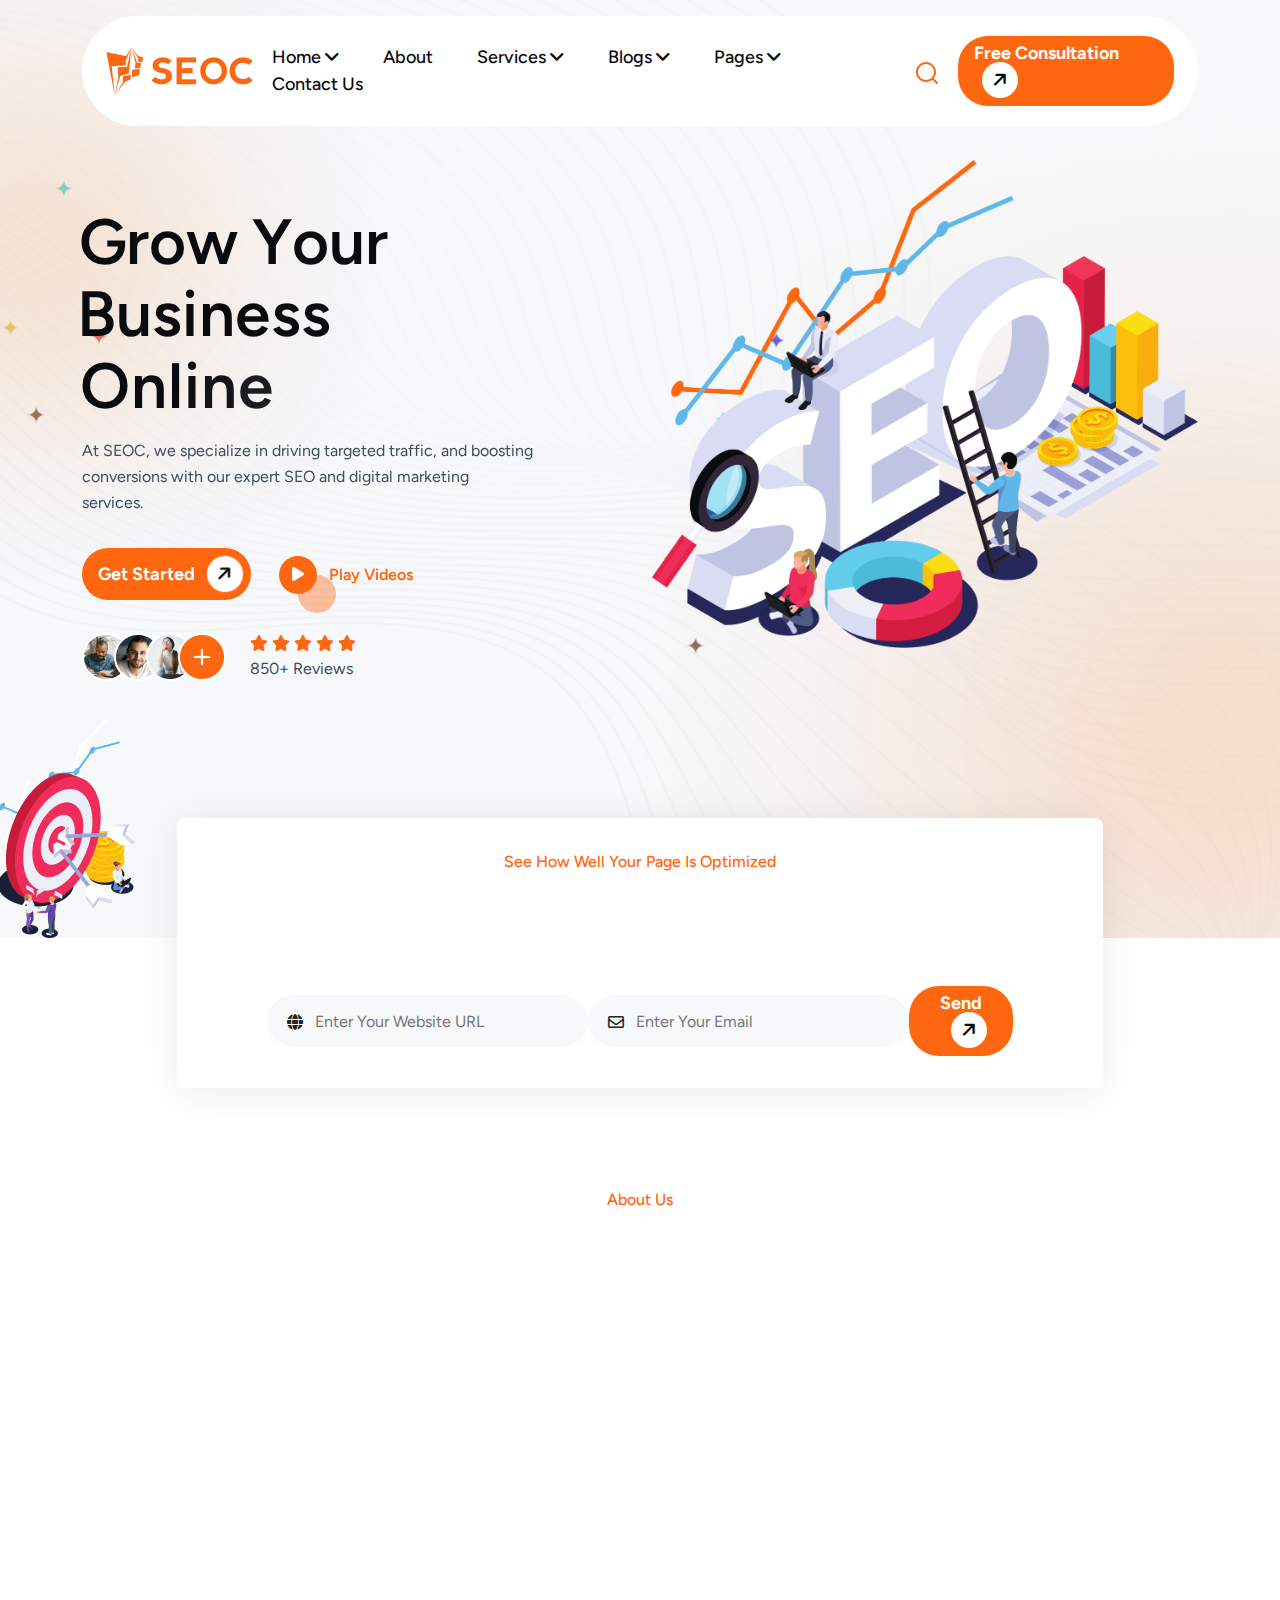
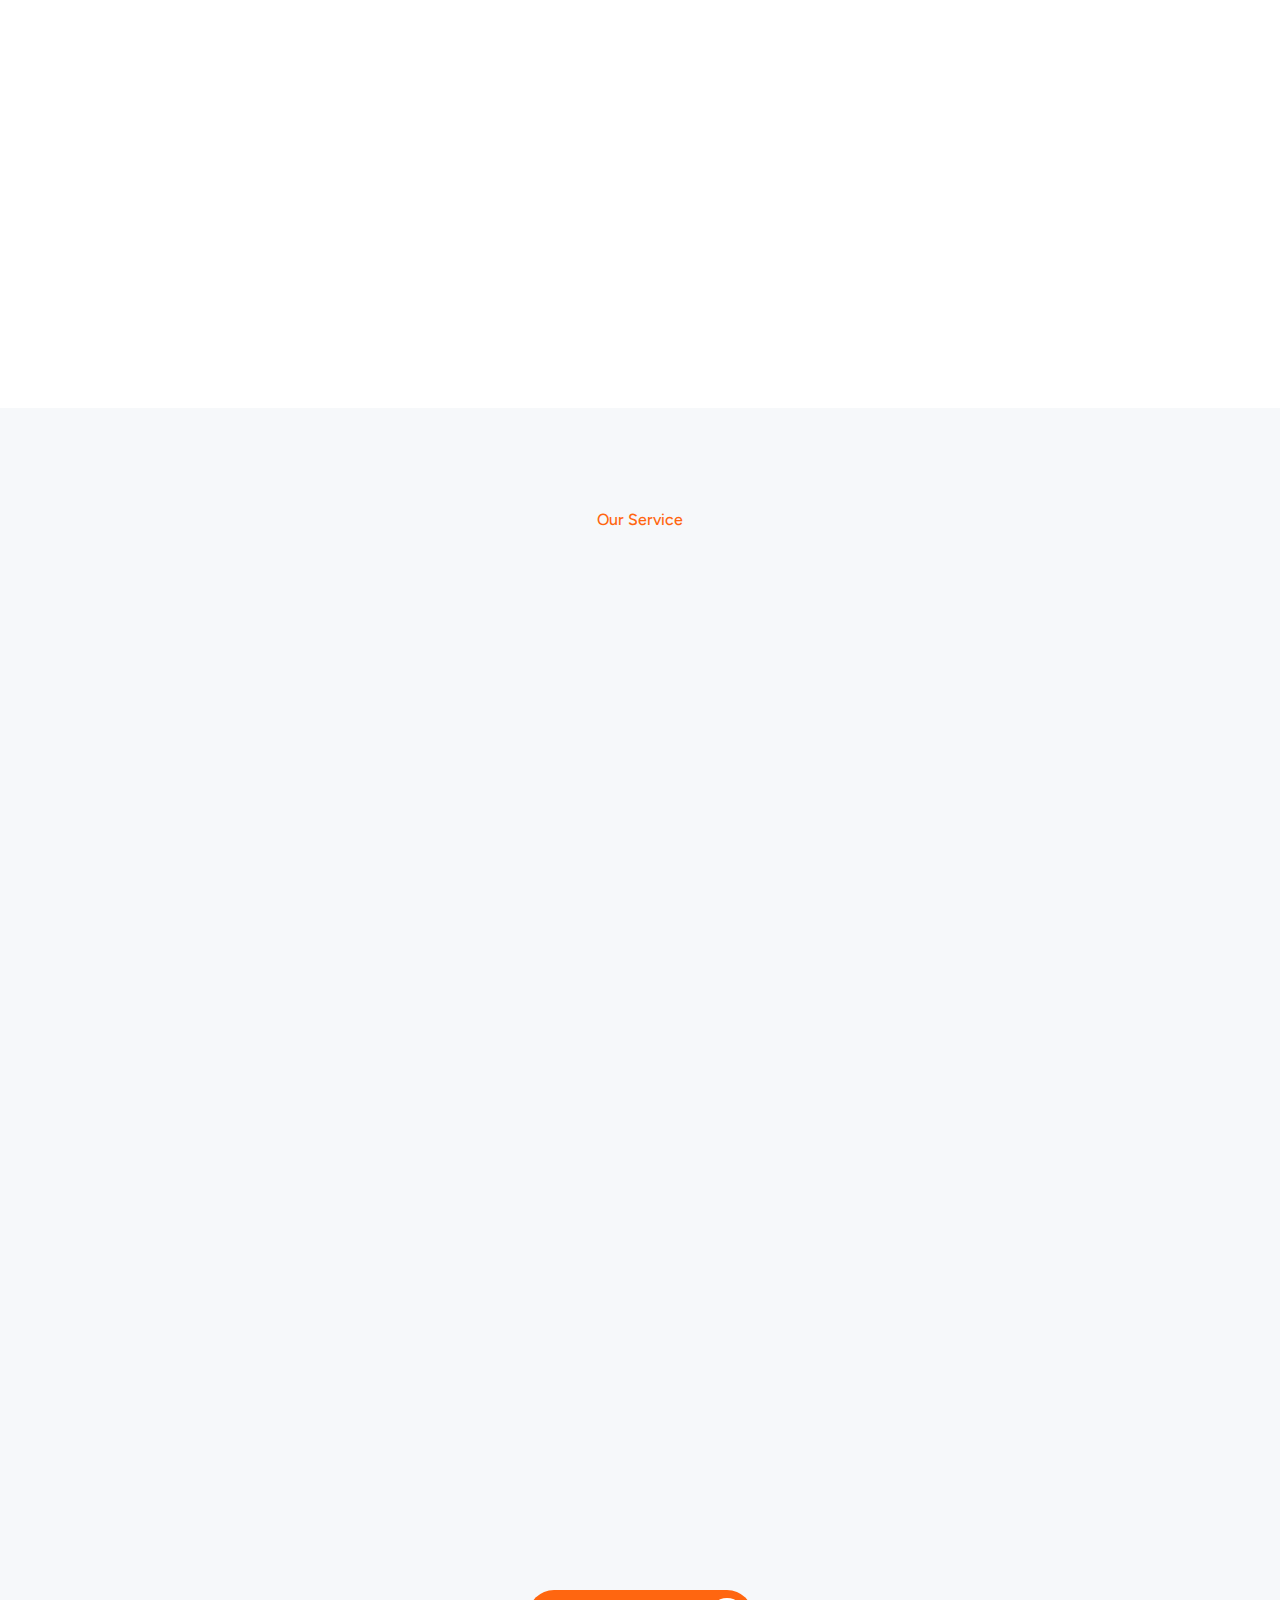
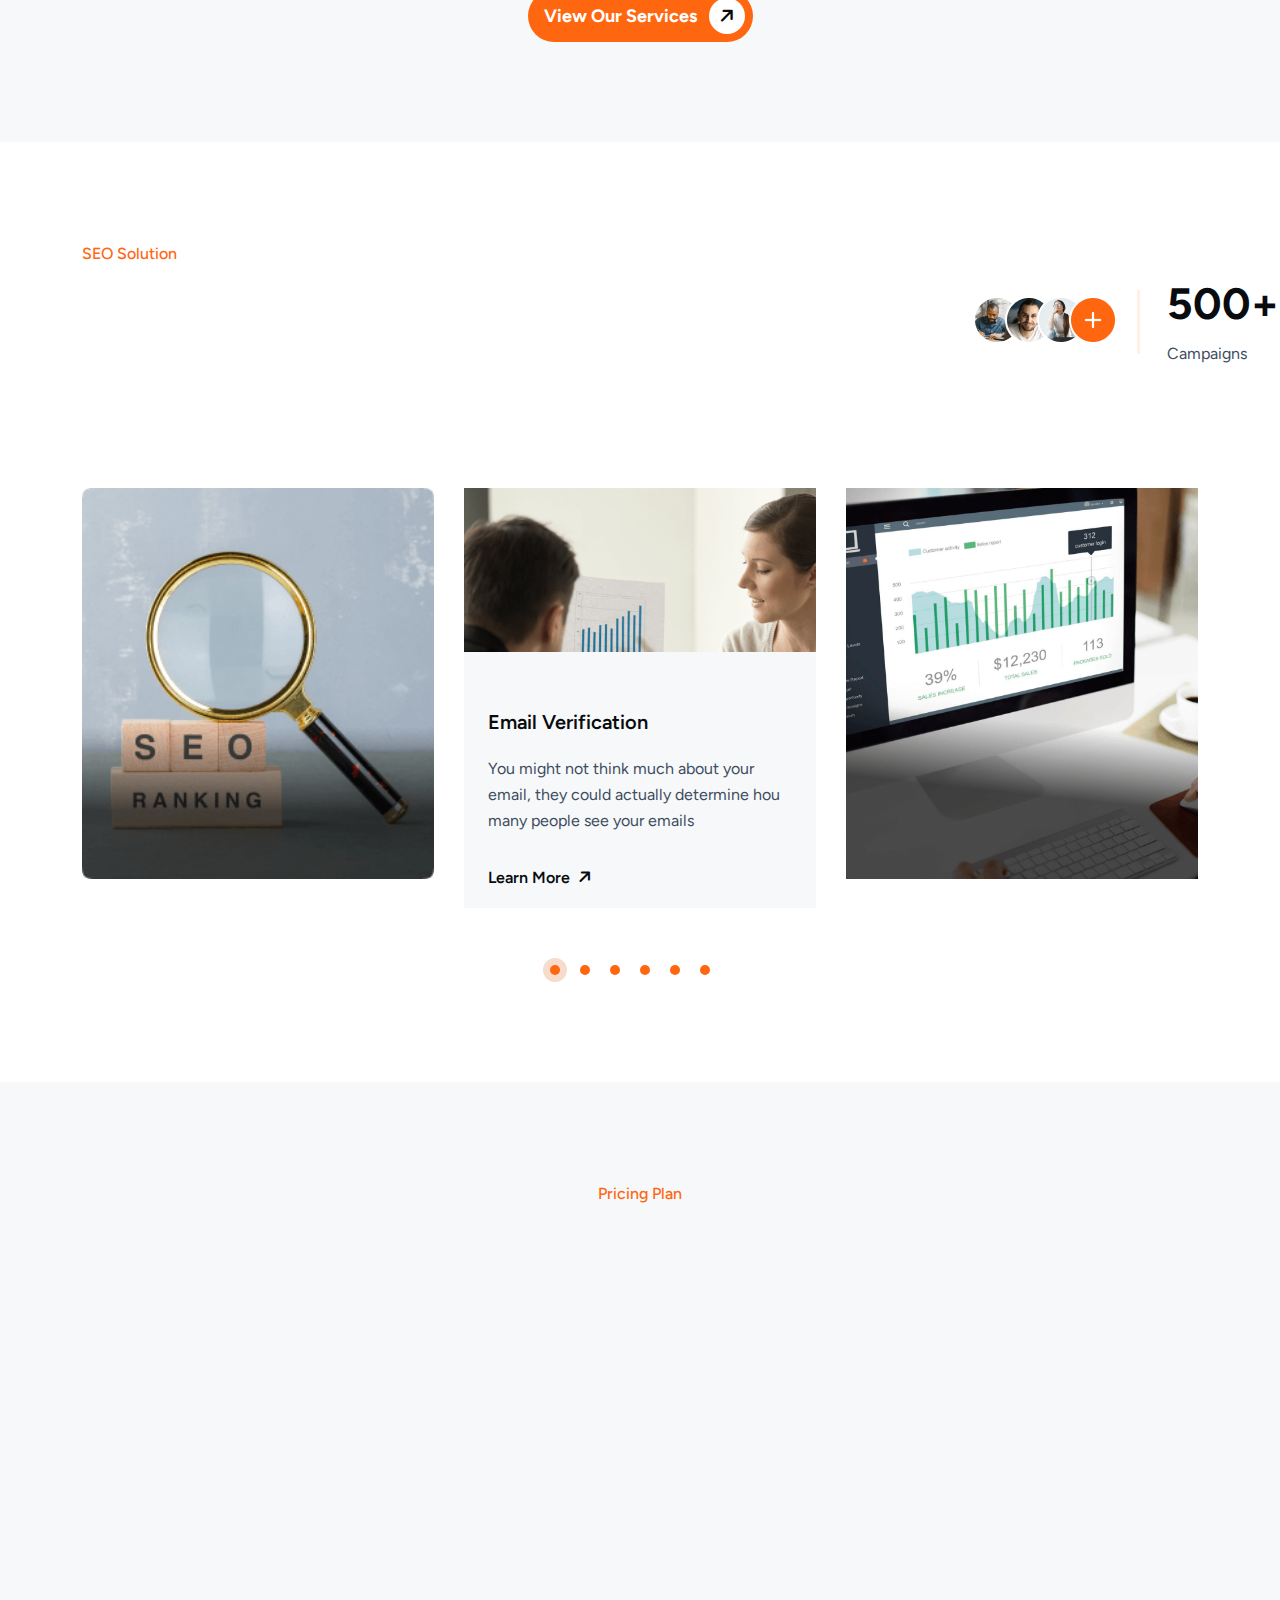
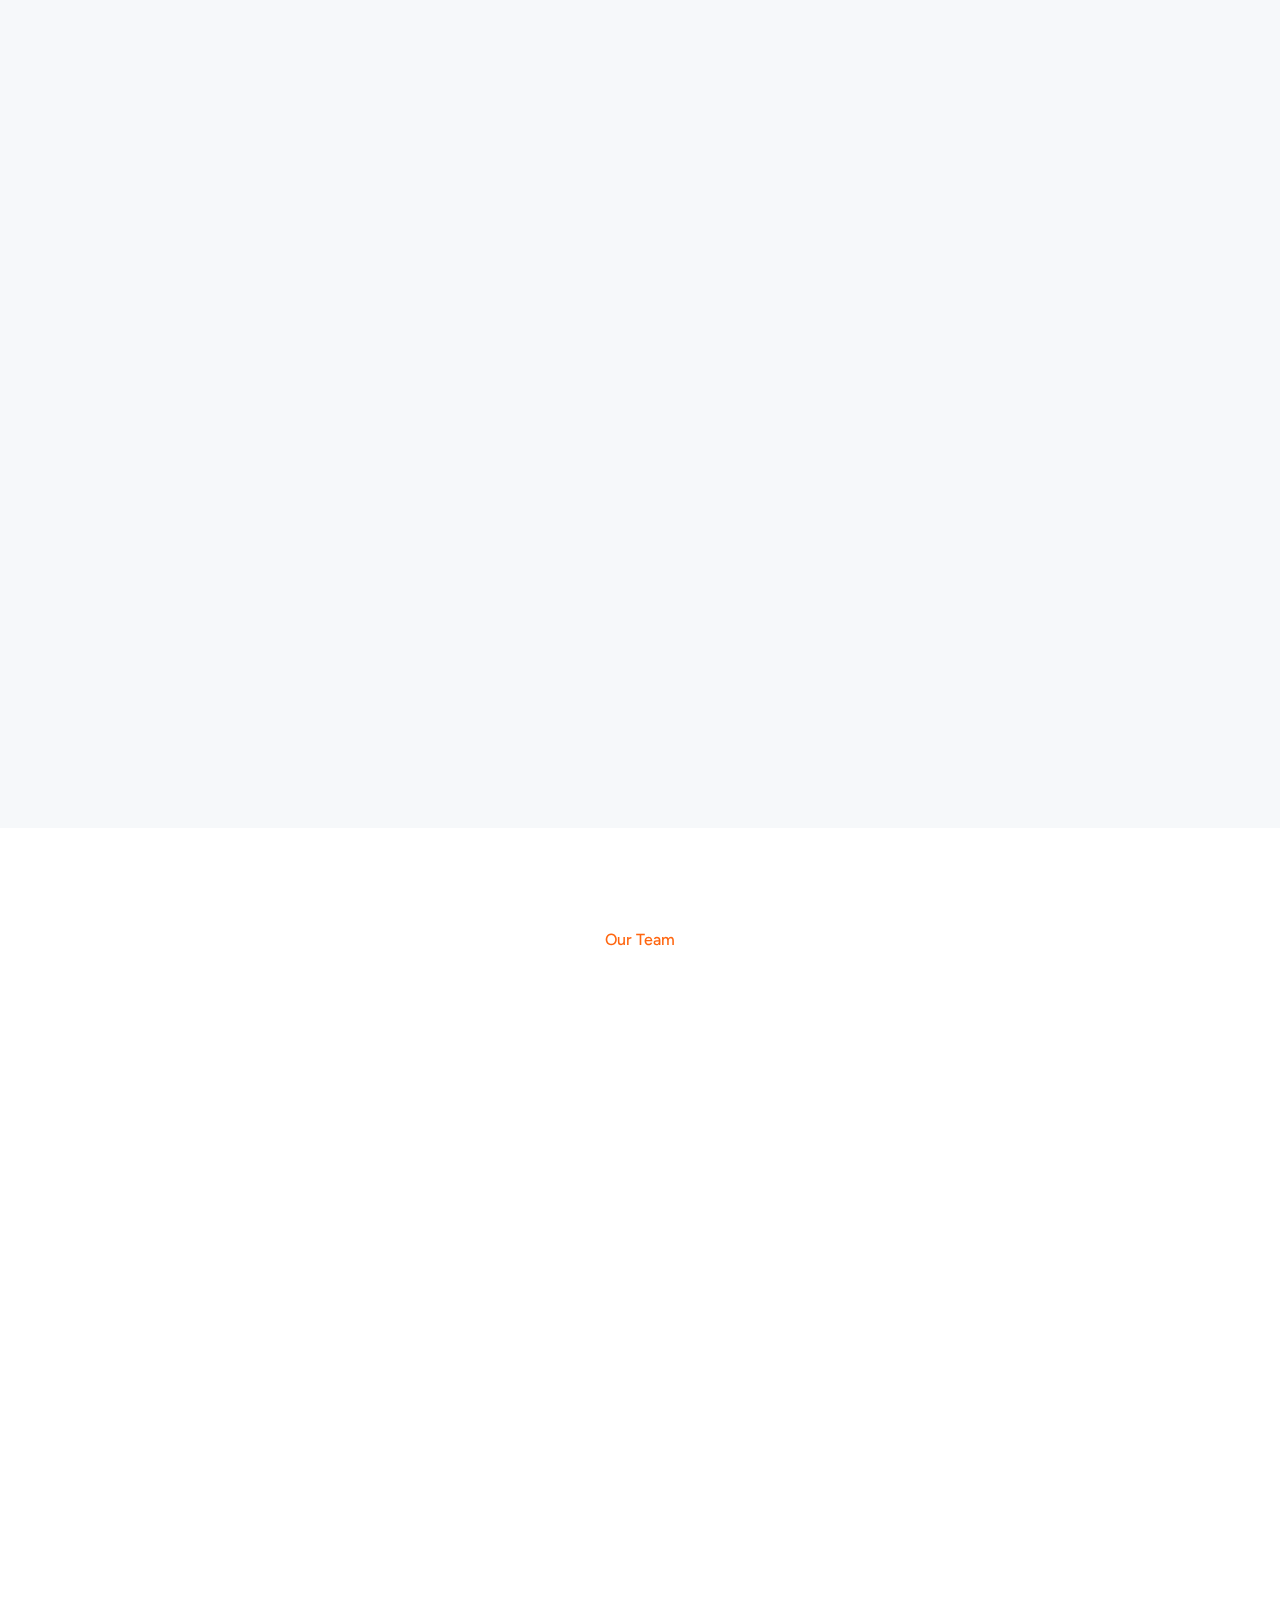
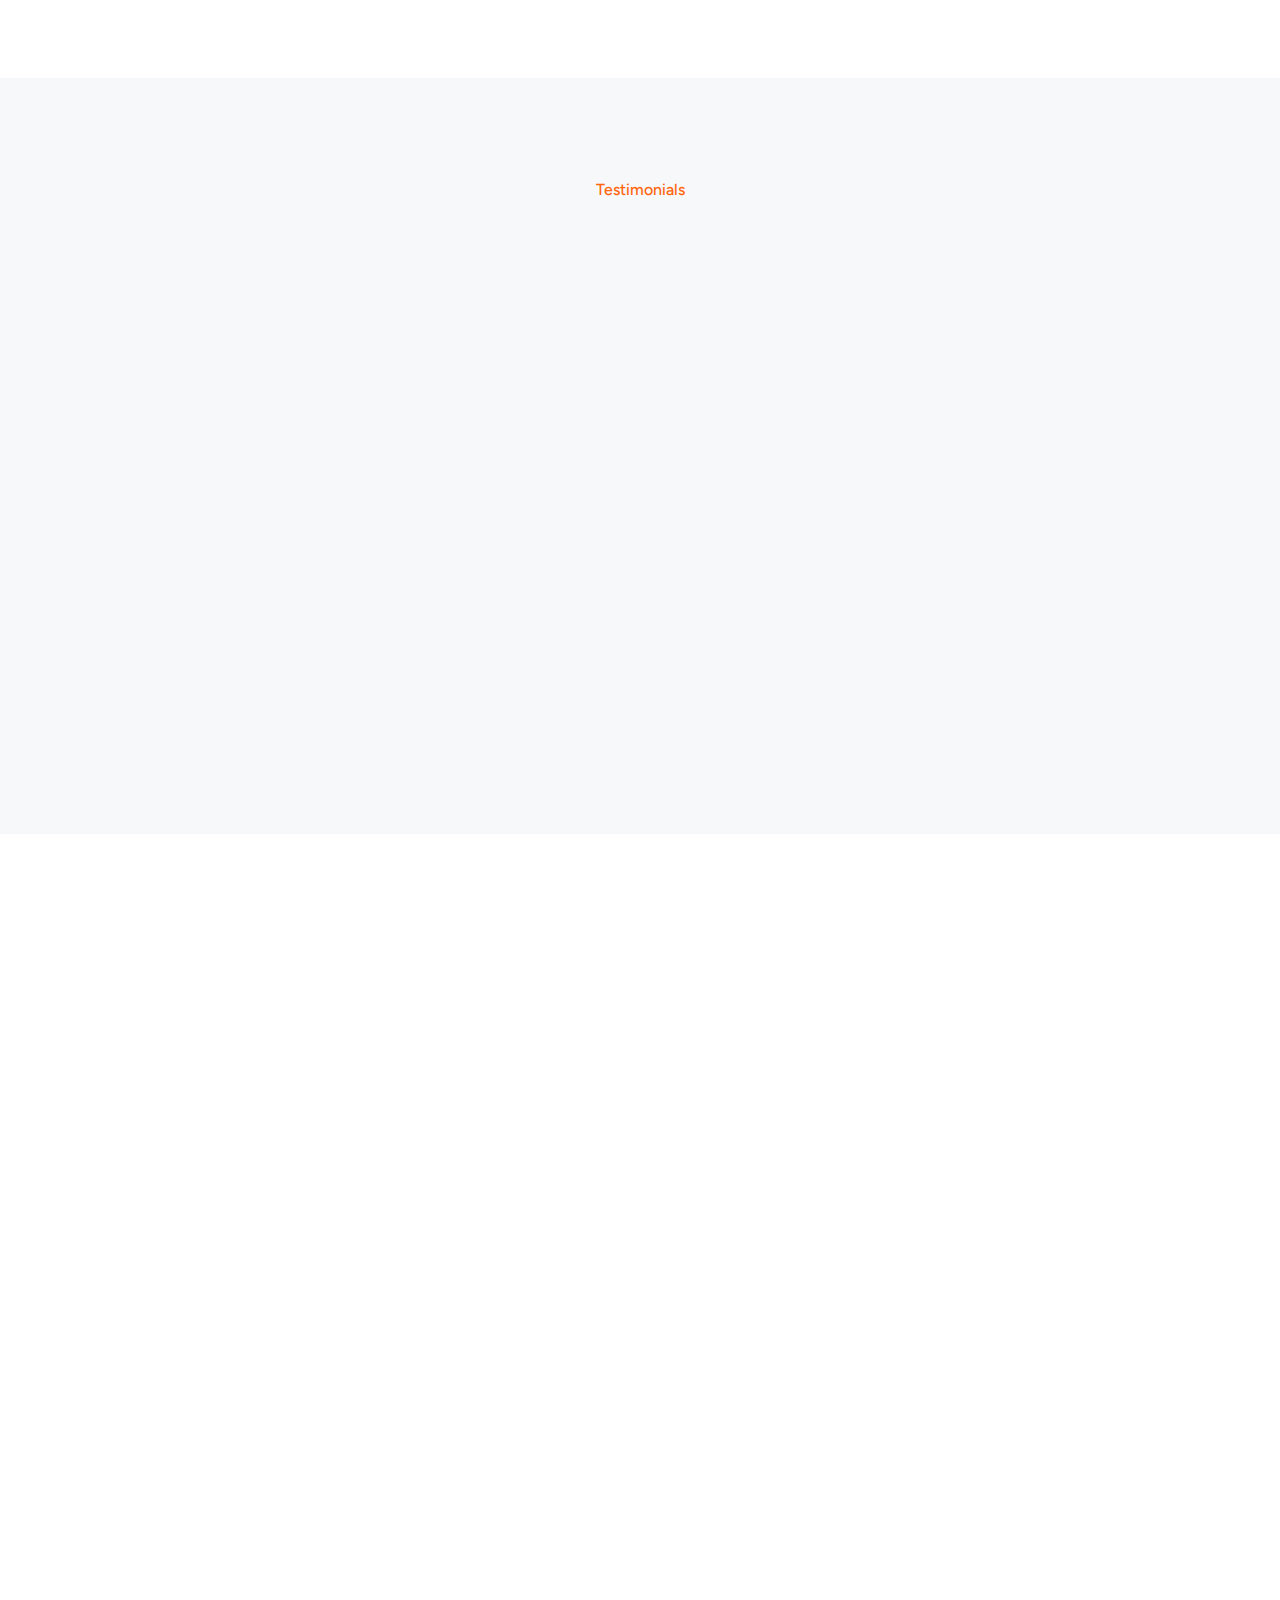
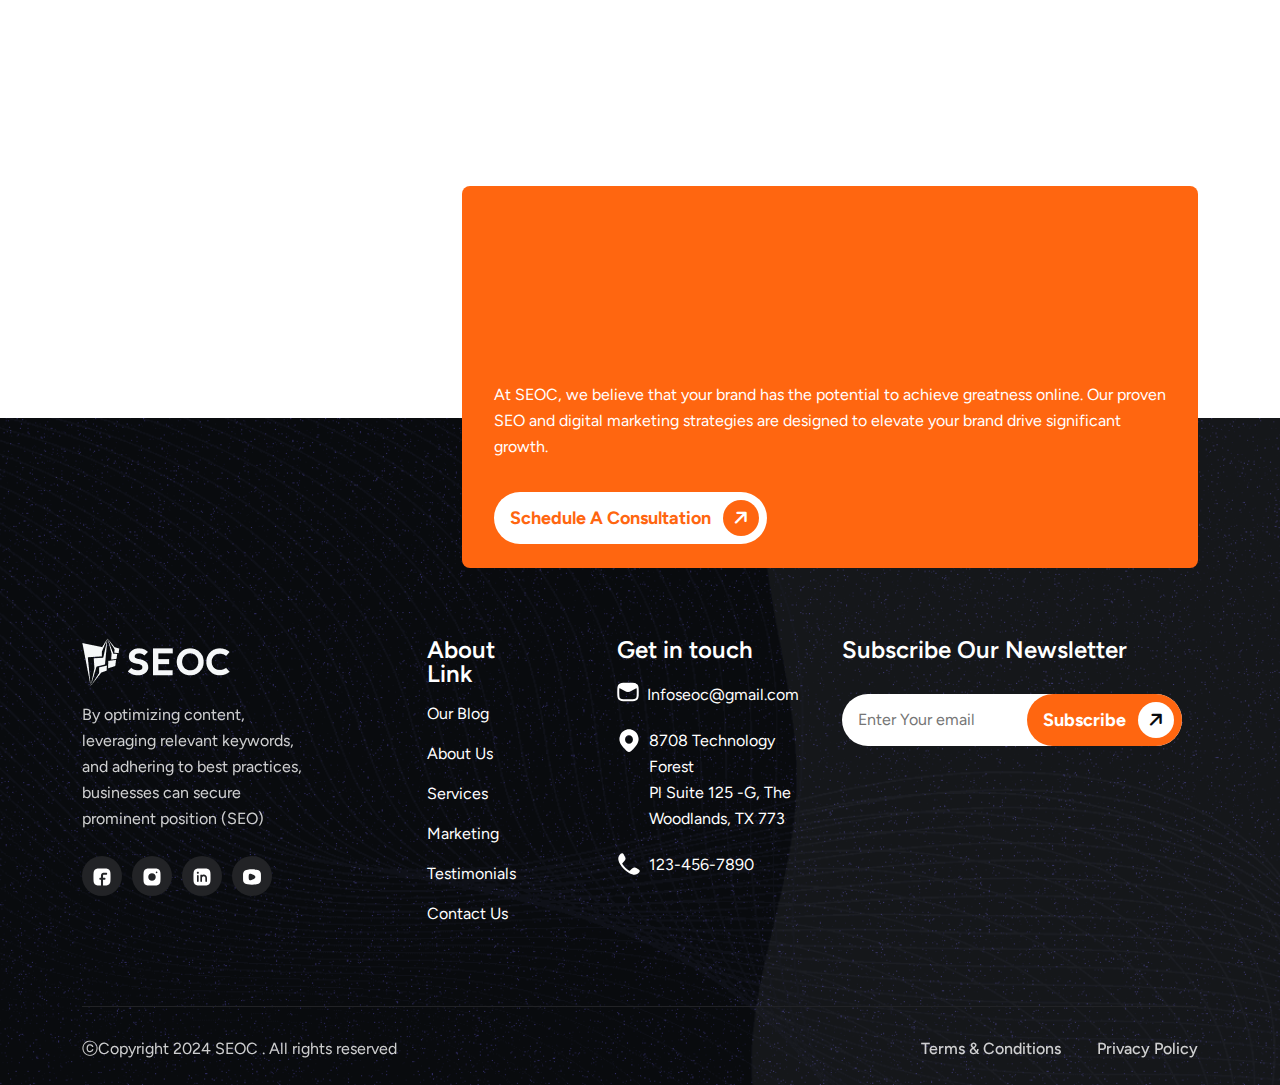
==== commit 04d08169: "first commit" ====
--- a/index10.html
+++ b/index10.html
@@ -418,10 +418,10 @@
                   </li>
                   <li><a href="#">Blogs <i class="fa-solid fa-angle-down"></i></a>
                   <ul class="dropdown-padding">
-                    <li><a href="blog.php">Blog One</a></li>
+                    <li><a href="blogs.php">Blog One</a></li>
                     <li><a href="blog-left.php">Blog Left</a></li>
                     <li><a href="blog-right.php">Blog Right</a></li>
-                    <li><a href="blog-single.php">Blog Single</a></li>
+                    <li><a href="blog.php">Blog Single</a></li>
                   </ul>
                   </li>
                   <li><a href="#">Pages <i class="fa-solid fa-angle-down"></i></a>
@@ -546,10 +546,10 @@
       </li>
       <li><a href="#">Blogs</a>
         <ul class="sub-menu">
-          <li><a href="blog.php">Blog One</a></li>
+          <li><a href="blogs.php">Blog One</a></li>
           <li><a href="blog-left.php">Blog Left</a></li>
           <li><a href="blog-right.php">Blog Right</a></li>
-          <li><a href="blog-single.php">Blog Single</a></li>
+          <li><a href="blog.php">Blog Single</a></li>
         </ul>
       </li>
       <li><a href="#">Pages</a>
@@ -1338,10 +1338,10 @@
                 <li><a href="#"><i class="fa-solid fa-calendar-days"></i> 12 Feb 2024</a></li>
               </ul>
               <div class="space16"></div>
-              <a href="blog-single.php">Social Media Marketing Strategies to Drive Engagement and Conversions</a>
+              <a href="blog.php">Social Media Marketing Strategies to Drive Engagement and Conversions</a>
               <div class="space16"></div>
               <p>Discover the latest trends and best practices in social media marketing with our comprehensive guide. Learn how to leverage different.</p>
-              <a href="blog-single.php" class="readmore">Learn More<i class="fa-solid fa-arrow-right"></i></a>
+              <a href="blog.php" class="readmore">Learn More<i class="fa-solid fa-arrow-right"></i></a>
             </div>
           </div>
         </div>
@@ -1360,10 +1360,10 @@
                 <li><a href="#"><i class="fa-solid fa-calendar-days"></i> 12 Feb 2024</a></li>
               </ul>
               <div class="space16"></div>
-              <a href="blog-single.php">Content Marketing 101: How to Create Compelling Content That Converts</a>
+              <a href="blog.php">Content Marketing 101: How to Create Compelling Content That Converts</a>
               <div class="space16"></div>
               <p>Unlock the secrets to successful content marketing with our expert tips and strategies. Whether you're a beginner or a seasoned marketer. </p>
-              <a href="blog-single.php" class="readmore">Learn More<i class="fa-solid fa-arrow-right"></i></a>
+              <a href="blog.php" class="readmore">Learn More<i class="fa-solid fa-arrow-right"></i></a>
             </div>
           </div>
         </div>
@@ -1418,7 +1418,7 @@
         <div class="footer-logo-area1">
           <h3>About Link</h3>
           <ul>
-            <li><a href="blog.php">Our Blog</a></li>
+            <li><a href="blogs.php">Our Blog</a></li>
             <li><a href="about.php">About Us</a></li>
             <li><a href="service1.php">Services</a></li>
             <li><a href="case.php">Marketing</a></li>
--- a/assets/css/main.css
+++ b/assets/css/main.css
@@ -635,7 +635,7 @@
   font-size: var(--ztc-font-size-font-s16);
   line-height: var(--ztc-font-size-font-s16);
   font-weight: var(--ztc-weight-medium);
-  color: var(--ztc-text-text-4);
+  color: var(--ztc-text-text-5);
   border-radius: 8px;
   transition: all 0.4s;
   padding: 6px 10px;
@@ -686,7 +686,7 @@
   font-size: var(--ztc-font-size-font-s16);
   line-height: var(--ztc-font-size-font-s16);
   font-weight: var(--ztc-weight-medium);
-  color: var(--ztc-text-text-4);
+  color: var(--ztc-text-text-5);
   border-radius: 8px;
   transition: all 0.4s;
   position: relative;
@@ -705,7 +705,7 @@
   width: 20px;
   height: 2px;
   transition: all 0.4s;
-  background: var(--ztc-text-text-4);
+  background: var(--ztc-text-text-5);
 }
 .heading2 h2 {
   font-family: var(--ztc-family-font1);
@@ -1824,7 +1824,7 @@
   font-size: var(--ztc-font-size-font-s18);
   line-height: var(--ztc-font-size-font-s18);
   font-weight: var(--ztc-weight-bold);
-  background: var(--ztc-bg-bg-1);
+  background: var(--ztc-bg-bg-5);
   color: var(--ztc-text-text-1);
   padding: 8px 16px;
   transition: all 0.4s;
@@ -1852,7 +1852,7 @@
   transition: all 0.4s;
   top: 0;
   z-index: -1;
-  background: var(--ztc-text-text-13);
+  background: #ff0d51;
   border-radius: 30px;
   visibility: hidden;
   opacity: 0;
@@ -1871,7 +1871,7 @@
   line-height: var(--ztc-font-size-font-s36);
   text-align: center;
   background: var(--ztc-text-text-1);
-  color: var(--ztc-text-text-4);
+  color: var(--ztc-text-text-5);
   transform: rotate(-45deg);
   position: relative;
   left: 8px;
@@ -1903,7 +1903,7 @@
 .header-btn2:hover span {
   background: var(--ztc-text-text-1) !important;
   transition: all 0.4s;
-  color: var(--ztc-text-text-4) !important;
+  color: var(--ztc-text-text-5) !important;
   transform: rotate(0deg);
 }
 .header-btn2 span {
@@ -2761,7 +2761,7 @@
 }
 
 .bg2 {
-  background: var(--ztc-bg-bg-4);
+  background: #f6f4ff;
 }
 
 .bg3 {
@@ -2974,7 +2974,7 @@
 .about1-section-area .about-auhtor-images {
   position: relative;
   z-index: 1;
-  top: 160px;
+  top: 30px;
 }
 @media only screen and (min-width: 768px) and (max-width: 991px) {
   .about1-section-area .about-auhtor-images {
@@ -4452,7 +4452,7 @@
   text-align: center;
   line-height: 80px;
   display: inline-block;
-  background: var(--ztc-text-text-4);
+  background: var(--ztc-text-text-5);
   border-radius: 50%;
   transition: all 0.4s;
   font-size: 32px;
@@ -4505,7 +4505,7 @@
   line-height: 40px;
   border-radius: 50%;
   transition: all 0.4s;
-  background: var(--ztc-text-text-4);
+  background: var(--ztc-text-text-5);
   color: var(--ztc-text-text-1);
   font-size: var(--ztc-font-size-font-s16);
   transform: rotate(-45deg);
@@ -4515,7 +4515,7 @@
   font-size: var(--ztc-font-size-font-s16);
   line-height: var(--ztc-font-size-font-s16);
   font-weight: var(--ztc-weight-bold);
-  color: var(--ztc-text-text-4);
+  color: var(--ztc-text-text-5);
   transition: all 0.4s;
 }
 .service2-section-area .service-all-boxes .service2-auhtor-boxarea .content-area a {
@@ -6416,8 +6416,8 @@
 .hero1-section-area .header-main-content .btn-area .header-btn2 {
   margin-top: 20px;
   margin-left: 16px;
-  color: var(--ztc-text-text-4);
-  border: 1px solid var(--ztc-text-text-4);
+  color: var(--ztc-text-text-5);
+  border: 1px solid var(--ztc-text-text-5);
 }
 @media (max-width: 767px) {
   .hero1-section-area .header-main-content .btn-area .header-btn2 {
@@ -6425,7 +6425,7 @@
   }
 }
 .hero1-section-area .header-main-content .btn-area .header-btn2 span {
-  background: var(--ztc-text-text-4);
+  background: var(--ztc-text-text-5);
   color: var(--ztc-text-text-1);
 }
 .hero1-section-area .header-images-area {
@@ -8505,19 +8505,19 @@
   display: inline-block;
   text-align: center;
   background: var(--ztc-text-text-1);
-  border: 1px solid var(--ztc-text-text-4);
+  border: 1px solid var(--ztc-text-text-5);
   border-radius: 50%;
   padding: 0;
   line-height: 42px;
   transition: all 0.4s ease-in-out;
-  color: var(--ztc-text-text-4);
+  color: var(--ztc-text-text-5);
 }
 .mobile-sidebar.mobile-sidebar1 .footer1-contact-info .social-links-mobile-menu ul li a:hover {
-  background: var(--ztc-text-text-4);
+  background: var(--ztc-text-text-5);
   transition: all 0.4s ease-in-out;
   transform: translateY(-3px);
   color: var(--ztc-text-text-1);
-  border: 1px solid var(--ztc-text-text-4);
+  border: 1px solid var(--ztc-text-text-5);
 }
 
 .mobile-header.mobile-haeder2 {
@@ -9375,7 +9375,7 @@
   position: fixed;
 }
 .mobile-header.mobile-haeder13 .mobile-logo img {
-  width: 140px;
+  width: 240px;
   height: 40px;
   -o-object-fit: cover;
      object-fit: cover;
@@ -9386,7 +9386,7 @@
   overflow-y: scroll;
 }
 .mobile-sidebar.mobile-sidebar13 .logos img {
-  width: 140px;
+  width: 240px;
   height: 40px;
   -o-object-fit: cover;
      object-fit: cover;
@@ -9692,7 +9692,7 @@
   left: 0;
   top: 0;
   transition: all 0.4s;
-  background: var(--ztc-text-text-4);
+  background: var(--ztc-text-text-5);
   border-radius: 5px 5px 0 0;
   opacity: 0.7;
 }
@@ -9736,7 +9736,7 @@
   margin-bottom: 12px;
 }
 .blog1-scetion-area .blog-author-boxarea .content-area a:hover {
-  color: var(--ztc-text-text-4);
+  color: var(--ztc-text-text-5);
   transition: all 0.4s;
 }
 .blog1-scetion-area .blog-author-boxarea .content-area p {
@@ -9758,7 +9758,7 @@
   margin-bottom: 0;
 }
 .blog1-scetion-area .blog-author-boxarea .content-area a.readmore:hover {
-  color: var(--ztc-text-text-4);
+  color: var(--ztc-text-text-5);
   transition: all 0.4s;
 }
 .blog1-scetion-area .blog-author-boxarea .content-area a.readmore i {
@@ -10335,7 +10335,7 @@
   margin-top: 16px;
 }
 .blog-auhtor-section-area .blog-sidebar-area .categories-area ul li a:hover {
-  background: var(--ztc-text-text-4);
+  background: var(--ztc-text-text-5);
   color: var(--ztc-text-text-1);
   transition: all 0.4s;
   transform: translateY(-5px);
@@ -10408,7 +10408,7 @@
   transition: all 0.4s;
 }
 .blog-auhtor-section-area .blog-sidebar-area .posts-area .post-auhtor-area .content .head:hover {
-  color: var(--ztc-text-text-4);
+  color: var(--ztc-text-text-5);
   transition: all 0.4s;
 }
 .blog-auhtor-section-area .blog-sidebar-area .posts-area .post-auhtor-area.box2 {
@@ -10453,7 +10453,7 @@
   margin: 16px 16px 0 0;
 }
 .blog-auhtor-section-area .blog-sidebar-area .tags-area ul li a:hover {
-  background: var(--ztc-text-text-4);
+  background: var(--ztc-text-text-5);
   transition: all 0.4s;
   color: var(--ztc-text-text-1);
   transform: translateY(-3px);
@@ -10555,7 +10555,7 @@
   }
 }
 .blog-auhtor-section-area .blog-auhtor-sidebar-area .social-tags .tags ul li a:hover {
-  background: var(--ztc-text-text-4);
+  background: var(--ztc-text-text-5);
   color: var(--ztc-text-text-1);
   transition: all 0.4s;
   transform: translateY(-3px);
@@ -10588,7 +10588,7 @@
   margin: 0 10px 0 0;
 }
 .blog-auhtor-section-area .blog-auhtor-sidebar-area .social-tags .social ul li a:hover {
-  background: var(--ztc-text-text-4);
+  background: var(--ztc-text-text-5);
   transition: all 0.4s;
   transform: translateY(-3px);
 }
@@ -10731,7 +10731,7 @@
   transition: all 0.4s;
 }
 .blog-auhtor-section-area .blog-auhtor-sidebar-area .comments-boxarea .comments-boxes .reply:hover {
-  color: var(--ztc-text-text-4);
+  color: var(--ztc-text-text-5);
   transition: all 0.4s;
 }
 .blog-auhtor-section-area .blog-auhtor-sidebar-area .comments-boxarea.box2 {
@@ -11863,7 +11863,7 @@
   transition: all 0.4s;
 }
 .footer1-section-area .footer-logo-area ul li a:hover {
-  background: var(--ztc-text-text-4);
+  background: var(--ztc-text-text-5);
   transition: all 0.4s;
   transform: translateY(-5px);
 }
@@ -11908,7 +11908,7 @@
   transition: all 0.4s;
 }
 .footer1-section-area .footer-logo-area1 ul li a:hover {
-  color: var(--ztc-text-text-4);
+  color: var(--ztc-text-text-5);
   padding-left: 5px;
   transition: all 0.4s;
 }
@@ -11971,7 +11971,7 @@
   margin-top: 20px;
 }
 .footer1-section-area .footer-logo-area2 ul li a:hover span {
-  color: var(--ztc-text-text-4);
+  color: var(--ztc-text-text-5);
   transition: all 0.4s;
 }
 .footer1-section-area .footer-logo-area2 ul li a img {
@@ -15115,7 +15115,7 @@
 
 /*============= FOOTER CSS AREA ===============*/
 /*============= HEADER CSS AREA ===============*/
-.homepage1-body, html {
+/* .homepage1-body, html {
   overflow-x: hidden !important;
 }
 
@@ -15140,7 +15140,7 @@
   padding: 0;
 }
 .homepage1-body .header-area.homepage1 nav#navbar-example2 ul li a.nav-link.active {
-  color: var(--ztc-text-text-4);
+  color: var(--ztc-text-text-5);
 }
 .homepage1-body .header-area.homepage1 .header-elements {
   display: flex;
@@ -15298,7 +15298,7 @@
 }
 .homepage1-body .header-area.homepage1 .header-elements .main-menu ul li:hover > a {
   transition: all 0.4s;
-  color: var(--ztc-text-text-4) !important;
+  color: var(--ztc-text-text-5) !important;
 }
 .homepage1-body .header-area.homepage1 .header-elements .main-menu ul li .tp-submenu {
   visibility: hidden;
@@ -15340,14 +15340,14 @@
 .homepage1-body .header-area.homepage1 .header-elements .main-menu ul li ul.dropdown-padding li.main-small-menu:hover > a {
   transition: all 0.4s;
   padding-left: 25px;
-  color: var(--ztc-text-text-4);
+  color: var(--ztc-text-text-5);
 }
 .homepage1-body .header-area.homepage1 .header-elements .main-menu ul li ul.dropdown-padding li.main-small-menu:hover > a::after {
-  background: var(--ztc-text-text-4);
+  background: var(--ztc-text-text-5);
   transition: all 0.4s;
   visibility: visible;
   opacity: 1;
-  color: var(--ztc-text-text-4);
+  color: var(--ztc-text-text-5);
 }
 .homepage1-body .header-area.homepage1 .header-elements .main-menu ul li ul.dropdown-padding li {
   display: block;
@@ -15376,11 +15376,11 @@
   display: inline-block;
   visibility: hidden;
   opacity: 0;
-  background: var(--ztc-text-text-4);
+  background: var(--ztc-text-text-5);
 }
 .homepage1-body .header-area.homepage1 .header-elements .main-menu ul li ul.dropdown-padding li a:hover {
   padding-left: 25px;
-  color: var(--ztc-text-text-4);
+  color: var(--ztc-text-text-5);
 }
 .homepage1-body .header-area.homepage1 .header-elements .main-menu ul li ul.dropdown-padding li a:hover::after {
   border-radius: 4px;
@@ -15388,7 +15388,7 @@
   transition: all 0.4s;
   opacity: 1;
   left: 0;
-}
+} */
 
 .header-area.homepage1.sticky {
   position: fixed;
@@ -17207,7 +17207,7 @@
   color: var(--ztc-text-text-16);
 }
 .homepage8-body .header-area.homepage8 .header-elements .main-menu ul li ul.dropdown-padding li.main-small-menu:hover > a::after {
-  background: var(--ztc-text-text-4);
+  background: var(--ztc-text-text-5);
   transition: all 0.4s;
   visibility: visible;
   opacity: 1;
@@ -17556,7 +17556,7 @@
   color: var(--ztc-text-text-17);
 }
 .homepage9-body .header-area.homepage9 .header-elements .main-menu ul li ul.dropdown-padding li.main-small-menu:hover > a::after {
-  background: var(--ztc-text-text-4);
+  background: var(--ztc-text-text-5);
   transition: all 0.4s;
   visibility: visible;
   opacity: 1;
@@ -17905,7 +17905,7 @@
   color: var(--ztc-text-text-14);
 }
 .homepage10-body .header-area.homepage10 .header-elements .main-menu ul li ul.dropdown-padding li.main-small-menu:hover > a::after {
-  background: var(--ztc-text-text-4);
+  background: var(--ztc-text-text-5);
   transition: all 0.4s;
   visibility: visible;
   opacity: 1;
@@ -18733,7 +18733,7 @@
   opacity: 0.7;
 }
 .homepage13-body .header-area.homepage13 .header-elements .main-menu ul li .tp-submenu .homemenu-thumb:hover .homemenu-btn {
-  top: 33%;
+  top: 25%;
   visibility: visible;
   opacity: 1;
   transition: all 0.6s;
@@ -18778,8 +18778,8 @@
   text-align: center;
   transition: all 0.6s;
   margin: 0 auto;
-  left: 14%;
-  right: 14%;
+  left: 5%;
+  right: 5%;
 }
 .homepage13-body .header-area.homepage13 .header-elements .main-menu ul li .tp-submenu .homemenu-thumb .homemenu-btn .header-btn21 {
   display: inline-block;
@@ -18863,7 +18863,7 @@
   font-weight: var(--ztc-weight-semibold);
   color: var(--ztc-text-text-2);
   transition: all 0.4s;
-  margin-top: 16px;
+  margin-bottom: 10px;
   text-align: center;
   display: block;
   padding: 0 !important;
@@ -18911,11 +18911,11 @@
   transition: all 0.4s;
   border-radius: 5px;
   padding: 15px;
-  left: -275px;
+  left: -600px;
   width: 1300px;
   max-height: 600px;
   overflow: hidden;
-  overflow-y: scroll;
+  /* overflow-y: scroll; */
   display: block;
   top: 201.3%;
   transform: scale(1, 0);
@@ -20483,9 +20483,9 @@
   padding: 16px;
 }
 .works-inner-section-area .works-header-area .works-content-box:hover {
-  background: var(--ztc-text-text-4);
-  transition: all 0.4s;
-  border: 1px solid var(--ztc-text-text-4);
+  background: var(--ztc-text-text-5);
+  transition: all 0.4s;
+  border: 1px solid var(--ztc-text-text-5);
   transform: translateY(-5px);
 }
 .works-inner-section-area .works-header-area .works-content-box:hover .icons {
@@ -21168,7 +21168,7 @@
 
 .loading {
   border: 1px solid transparent;
-  border-color: transparent var(--ztc-text-text-4) transparent var(--ztc-text-text-4);
+  border-color: transparent var(--ztc-text-text-5) transparent var(--ztc-text-text-5);
   animation: rotate-loading 1.5s linear 0s infinite normal;
   transform-origin: 50% 50%;
 }
@@ -21705,7 +21705,7 @@
 .pricing-inner-section-area .pricing-boxarea.active {
   transition: all 0.4s;
   transform: translateY(-5px);
-  background: var(--ztc-text-text-4);
+  background: var(--ztc-text-text-5);
 }
 .pricing-inner-section-area .pricing-boxarea.active h4 {
   color: var(--ztc-text-text-1);
@@ -21906,8 +21906,8 @@
   transition: all 0.4s;
 }
 .compare-table-area .another-list .standard {
-  border-left: 2px solid var(--ztc-text-text-4);
-  border-right: 2px solid var(--ztc-text-text-4);
+  border-left: 2px solid var(--ztc-text-text-5);
+  border-right: 2px solid var(--ztc-text-text-5);
 }
 .compare-table-area .comparison td,
 .compare-table-area .comparison th {
@@ -21927,8 +21927,8 @@
   background: var(--ztc-text-text-1);
 }
 .compare-table-area .comparison .compare-row td.standard {
-  border-left: 2px solid var(--ztc-text-text-4);
-  border-right: 2px solid var(--ztc-text-text-4);
+  border-left: 2px solid var(--ztc-text-text-5);
+  border-right: 2px solid var(--ztc-text-text-5);
 }
 .compare-table-area .comparison .compare-row .none-border {
   border-bottom: none;
@@ -21937,17 +21937,17 @@
   border-top: 1px solid #B2BBC6;
 }
 .compare-table-area .compare-footer .standard {
-  background: var(--ztc-text-text-4);
+  background: var(--ztc-text-text-5);
 }
 .compare-table-area .compare-footer .standard .header-btn1 {
   background: var(--ztc-text-text-1);
-  color: var(--ztc-text-text-4);
+  color: var(--ztc-text-text-5);
 }
 .compare-table-area .compare-footer .standard .header-btn1:hover {
   color: var(--ztc-text-text-1);
 }
 .compare-table-area .compare-footer .standard .header-btn1 span {
-  background: var(--ztc-text-text-4);
+  background: var(--ztc-text-text-5);
   color: var(--ztc-text-text-1);
 }
 .compare-table-area .comparison th {
@@ -21973,10 +21973,10 @@
   display: inline-block;
 }
 .compare-table-area .comparison .price-info.standard {
-  background: var(--ztc-text-text-4);
-  transition: all 0.4s;
-  border-left: 1px solid var(--ztc-text-text-4);
-  border-right: 1px solid var(--ztc-text-text-4);
+  background: var(--ztc-text-text-5);
+  transition: all 0.4s;
+  border-left: 1px solid var(--ztc-text-text-5);
+  border-right: 1px solid var(--ztc-text-text-5);
 }
 .compare-table-area .comparison .price-info.standard span {
   color: var(--ztc-text-text-1);
@@ -22680,7 +22680,7 @@
   font-size: var(--ztc-font-size-font-s16);
   line-height: var(--ztc-font-size-font-s16);
   font-weight: var(--ztc-weight-bold);
-  color: var(--ztc-text-text-4);
+  color: var(--ztc-text-text-5);
   transition: all 0.4s;
   margin-bottom: 16px;
 }
@@ -22695,7 +22695,7 @@
   margin-bottom: 16px;
 }
 .history-inner-section-area .history-content-area .history-box-content a:hover {
-  color: var(--ztc-text-text-4);
+  color: var(--ztc-text-text-5);
   transition: all 0.4s;
 }
 .history-inner-section-area .history-content-area .history-box-content p {
@@ -22718,7 +22718,7 @@
   margin-top: 16px;
 }
 .history-inner-section-area .history-content-area .history-box-content .readmore:hover {
-  color: var(--ztc-text-text-4);
+  color: var(--ztc-text-text-5);
   transition: all 0.4s;
 }
 .history-inner-section-area .history-content-area .history-box-content .readmore i {
@@ -22986,7 +22986,7 @@
   }
 }
 .choose-section-area .accordian-tabs-area .accordion .accordion-item {
-  background: var(--ztc-text-text-4);
+  background: var(--ztc-text-text-5);
   border-radius: 7px;
   border: 1px solid #E0E4E8;
 }
@@ -24199,7 +24199,7 @@
   top: -120px;
   border-radius: 8px;
   transition: all 0.6s;
-  background: var(--ztc-text-text-4);
+  background: var(--ztc-text-text-5);
   visibility: hidden;
   opacity: 0;
 }
@@ -24295,7 +24295,7 @@
   height: 10px;
   width: 10px;
   border-radius: 50%;
-  background: var(--ztc-text-text-4);
+  background: var(--ztc-text-text-5);
   top: -22px;
 }
 .step-by-step .pera p {
@@ -24907,7 +24907,7 @@
   }
 }
 .contact1-section-area .contact-auhtor-box:hover .icons {
-  background: var(--ztc-text-text-4);
+  background: var(--ztc-text-text-5);
   transition: all 0.4s;
 }
 .contact1-section-area .contact-auhtor-box .icons {
@@ -25427,7 +25427,7 @@
   transition: all 0.4s;
 }
 .contact-main-inner-area .contact-header .number-address-area .phone-number .content a:hover {
-  color: var(--ztc-text-text-4);
+  color: var(--ztc-text-text-5);
   transition: all 0.4s;
 }
 .contact-main-inner-area .contact-header .number-address-area2 {
@@ -25498,11 +25498,11 @@
   transition: all 0.4s;
 }
 .contact-main-inner-area .contact-header .number-address-area2 .phone-number .content a:hover {
-  color: var(--ztc-text-text-4);
+  color: var(--ztc-text-text-5);
   transition: all 0.4s;
 }
 .contact-main-inner-area .contact-header .number-address-area2 .phone-number .map {
-  color: var(--ztc-text-text-4);
+  color: var(--ztc-text-text-5);
   font-family: var(--ztc-family-font1);
   font-size: var(--ztc-font-size-font-s20);
   font-style: normal;
@@ -25656,11 +25656,11 @@
   transition: all 0.4s;
 }
 .location-section-area .location-boxes a:hover {
-  color: var(--ztc-text-text-4);
+  color: var(--ztc-text-text-5);
   transition: all 0.4s;
 }
 .location-section-area .map {
-  color: var(--ztc-text-text-4);
+  color: var(--ztc-text-text-5);
   font-family: var(--ztc-family-font1);
   font-size: var(--ztc-font-size-font-s20);
   font-style: normal;
@@ -26241,7 +26241,7 @@
 .cta-section-area {
   position: relative;
   z-index: 1;
-  background: var(--ztc-text-text-4);
+  background: #6a6a6a;
 }
 @media (max-width: 767px) {
   .cta-section-area {
@@ -26264,7 +26264,7 @@
   left: 0;
 }
 .cta-section-area .cta-header-area {
-  background: var(--ztc-text-text-4);
+  background: var(--ztc-text-text-);
   border-radius: 4px;
   position: relative;
 }
@@ -26280,23 +26280,23 @@
   margin-top: 32px;
 }
 .cta-section-area .cta-header-area .btn-area a {
-  color: var(--ztc-text-text-4);
+  color: var(--ztc-text-text-5);
   background: var(--ztc-text-text-1);
 }
 .cta-section-area .cta-header-area .btn-area a::after {
   display: none;
 }
 .cta-section-area .cta-header-area .btn-area a span {
-  background: var(--ztc-text-text-4);
+  background: var(--ztc-text-text-6);
   color: var(--ztc-text-text-1);
 }
 .cta-section-area .cta-header-area .btn-area a:hover {
   color: var(--ztc-text-text-1);
-  background: var(--ztc-text-text-13);
+  background: var(--ztc-text-text-6);
 }
 .cta-section-area .cta-header-area .btn-area a:hover span {
   background: var(--ztc-text-text-1);
-  color: var(--ztc-text-text-4);
+  color: var(--ztc-text-text-6);
   transition: all 0.4s;
 }
 
@@ -26550,12 +26550,12 @@
   margin-top: 0;
 }
 .cta-section-area.others-cta .form-area .btn-area a {
-  background: var(--ztc-text-text-4);
+  background: var(--ztc-text-text-5);
   color: var(--ztc-text-text-1);
 }
 .cta-section-area.others-cta .form-area .btn-area a span {
   background: var(--ztc-text-text-1);
-  color: var(--ztc-text-text-4);
+  color: var(--ztc-text-text-5);
 }
 .cta-section-area.others-cta ul {
   text-align: start !important;
@@ -26636,7 +26636,7 @@
   }
 }
 .analysis-area .services-seo-head {
-  background-color: var(--ztc-text-text-4);
+  background-color: var(--ztc-text-text-5);
   padding: 16px 65px 16px 24px;
   border-radius: 4px;
 }
@@ -26694,8 +26694,8 @@
   display: none;
 }
 .analysis-area .services-seo-heading-title input:checked ~ label::after {
-  background-color: var(--ztc-text-text-4);
-  border-color: var(--ztc-text-text-4);
+  background-color: var(--ztc-text-text-5);
+  border-color: var(--ztc-text-text-5);
 }
 .analysis-area .services-seo-heading-title input:checked ~ label::before {
   visibility: visible;
@@ -26757,15 +26757,15 @@
   display: none;
 }
 .analysis-area .services-seo-link-check input:checked ~ label::after {
-  background-color: var(--ztc-text-text-4);
-  border-color: var(--ztc-text-text-4);
+  background-color: var(--ztc-text-text-5);
+  border-color: var(--ztc-text-text-5);
 }
 .analysis-area .services-seo-link-check input:checked ~ label::before {
   visibility: visible;
   opacity: 1;
 }
 .analysis-area .services-seo-link-check span {
-  color: var(--ztc-text-text-4);
+  color: var(--ztc-text-text-5);
   font-family: var(--ztc-family-font1);
   font-weight: var(--ztc-weight-regular);
   font-size: var(--ztc-font-size-font-s12);
@@ -27661,7 +27661,7 @@
 }
 .testimonial1-section-area .testimonials-slider-area .testimonial-boxarea {
   position: relative;
-  border: 1px solid var(--ztc-text-text-4);
+  border: 1px solid var(--ztc-text-text-5);
   border-radius: 8px;
 }
 .testimonial1-section-area .testimonials-slider-area .testimonial-boxarea .pera {
@@ -27681,7 +27681,7 @@
 }
 .testimonial1-section-area .testimonials-slider-area .testimonial-boxarea .pera .list-area .list ul li {
   display: inline-block;
-  color: var(--ztc-text-text-4);
+  color: var(--ztc-text-text-5);
 }
 .testimonial1-section-area .testimonials-slider-area .testimonial-boxarea .pera .list-area .list a {
   font-family: var(--ztc-family-font1);
@@ -27815,7 +27815,7 @@
 }
 .testimonial1-section-area .testimonials-slider-area .testimonial-boxarea {
   position: relative;
-  border: 1px solid var(--ztc-text-text-4);
+  border: 1px solid var(--ztc-text-text-5);
   border-radius: 8px;
 }
 .testimonial1-section-area .testimonials-slider-area .testimonial-boxarea .pera {
@@ -27835,7 +27835,7 @@
 }
 .testimonial1-section-area .testimonials-slider-area .testimonial-boxarea .pera .list-area .list ul li {
   display: inline-block;
-  color: var(--ztc-text-text-4);
+  color: var(--ztc-text-text-5);
 }
 .testimonial1-section-area .testimonials-slider-area .testimonial-boxarea .pera .list-area .list a {
   font-family: var(--ztc-family-font1);
@@ -28426,7 +28426,7 @@
   border: 1px solid var(--ztc-text-text-1);
 }
 .testimonial4-section-area .testimonial4-slider-area1 .testimonial-boxarea:hover {
-  border: 1px solid var(--ztc-text-text-4);
+  border: 1px solid var(--ztc-text-text-5);
   transition: all 0.4s;
   transform: translateY(-5px);
 }
@@ -28806,7 +28806,7 @@
 }
 
 .slider-section-area.slider-inner {
-  background: var(--ztc-text-text-4);
+  background: var(--ztc-text-text-5);
 }
 .slider-section-area.slider-inner .sldier-head p {
   color: var(--ztc-text-text-1);
@@ -28938,7 +28938,7 @@
   border: none;
   outline: none;
   transition: all 0.4s;
-  color: var(--ztc-text-text-4);
+  color: var(--ztc-text-text-5);
 }
 @media (max-width: 767px) {
   .testimonial1-section-area .testimonial-sliders .testimonial-arrows button {
@@ -28951,7 +28951,7 @@
   }
 }
 .testimonial1-section-area .testimonial-sliders .testimonial-arrows button:hover {
-  background: var(--ztc-text-text-4);
+  background: var(--ztc-text-text-5);
   color: var(--ztc-text-text-1);
   transition: all 0.4s;
 }
@@ -29023,7 +29023,7 @@
 }
 .testimonial1-section-area .testimonials-slider-area .testimonial-boxarea {
   position: relative;
-  border: 1px solid var(--ztc-text-text-4);
+  border: 1px solid var(--ztc-text-text-5);
   border-radius: 8px;
 }
 .testimonial1-section-area .testimonials-slider-area .testimonial-boxarea .pera {
@@ -29043,7 +29043,7 @@
 }
 .testimonial1-section-area .testimonials-slider-area .testimonial-boxarea .pera .list-area .list ul li {
   display: inline-block;
-  color: var(--ztc-text-text-4);
+  color: var(--ztc-text-text-5);
 }
 .testimonial1-section-area .testimonials-slider-area .testimonial-boxarea .pera .list-area .list a {
   font-family: var(--ztc-family-font1);
@@ -29250,7 +29250,7 @@
   border: 1px solid var(--ztc-text-text-1);
 }
 .testimonial8-section-area .testimonial4-slider-area1 .testimonial-boxarea:hover {
-  border: 1px solid var(--ztc-text-text-4);
+  border: 1px solid var(--ztc-text-text-5);
   transition: all 0.4s;
   transform: translateY(-5px);
 }
@@ -30995,7 +30995,7 @@
   }
 }
 .case-inner-section-area .tabs-area ul li button.active {
-  background: var(--ztc-text-text-4) !important;
+  background: var(--ztc-text-text-5) !important;
   color: var(--ztc-text-text-1);
 }
 .case-inner-section-area .tabs-content-area .tab-content .tabs-contents .case-inner-box {
@@ -31053,7 +31053,7 @@
   transition: all 0.4s;
 }
 .case-inner-section-area .tabs-content-area .tab-content .tabs-contents .content-area .link-area .head:hover {
-  color: var(--ztc-text-text-4);
+  color: var(--ztc-text-text-5);
   transition: all 0.4s;
 }
 .case-inner-section-area .tabs-content-area .tab-content .tabs-contents .content-area .arrow a {
@@ -31072,7 +31072,7 @@
 .case-inner-section-area .tabs-content-area .tab-content .tabs-contents .content-area .arrow a:hover {
   color: var(--ztc-text-text-1);
   transition: all 0.4s;
-  background: var(--ztc-text-text-4);
+  background: var(--ztc-text-text-5);
 }
 .case-inner-section-area .tabs-content-area .tab-content .tab-pane {
   position: relative;
@@ -31106,12 +31106,12 @@
   font-weight: var(--ztc-weight-bold);
 }
 .case-inner-section-area .pagination-area ul li a.active {
-  background: var(--ztc-text-text-4);
+  background: var(--ztc-text-text-5);
   color: var(--ztc-text-text-1);
   transition: all 0.4s;
 }
 .case-inner-section-area .pagination-area ul li a:hover {
-  background: var(--ztc-text-text-4);
+  background: var(--ztc-text-text-5);
   color: var(--ztc-text-text-1);
   transition: all 0.4s;
 }
@@ -31139,12 +31139,12 @@
   font-weight: var(--ztc-weight-bold);
 }
 .pagination-area ul li a.active {
-  background: var(--ztc-text-text-4);
+  background: var(--ztc-text-text-5);
   color: var(--ztc-text-text-1);
   transition: all 0.4s;
 }
 .pagination-area ul li a:hover {
-  background: var(--ztc-text-text-4);
+  background: var(--ztc-text-text-5);
   color: var(--ztc-text-text-1);
   transition: all 0.4s;
 }
@@ -31640,4 +31640,19 @@
   transition: all 0.4s;
 }
 
-/*============= CASE STUDY CSS AREA ENDS ===============*//*# sourceMappingURL=main.css.map */+/*============= CASE STUDY CSS AREA ENDS ===============*//*# sourceMappingURL=main.css.map */
+
+.services-header-btn{
+  line-height: 32px !important;
+  font-weight: 1.5rem !important;
+  background: none !important;
+  color: #fff !important;
+  padding: 8px 16px;
+  transition: all 0.5s !important;
+  border-radius: 30px;
+  position: relative;
+  z-index: 1;
+}
+.services-header-btn:hover{
+  background: var(--ddd, linear-gradient(91deg, #FF0A54 0.78%, #FF6F00 99.88%)) !important;
+}